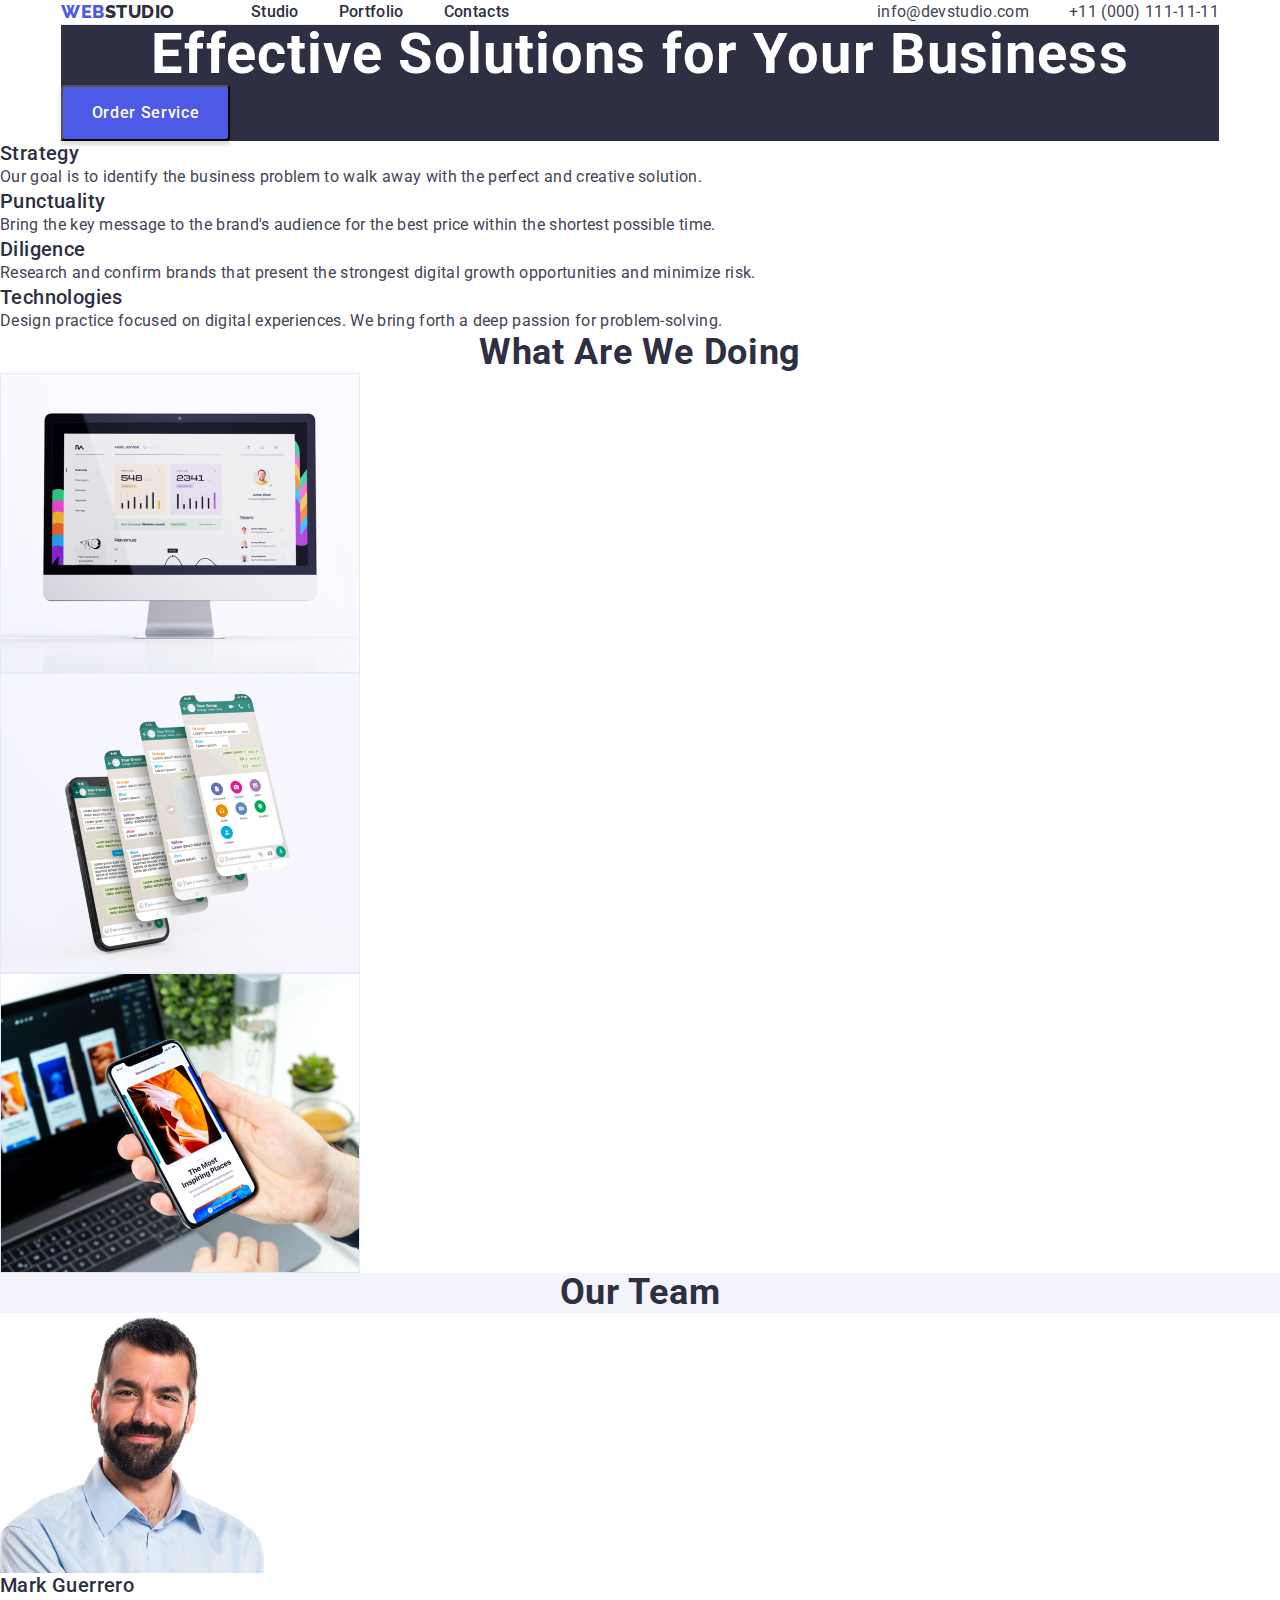
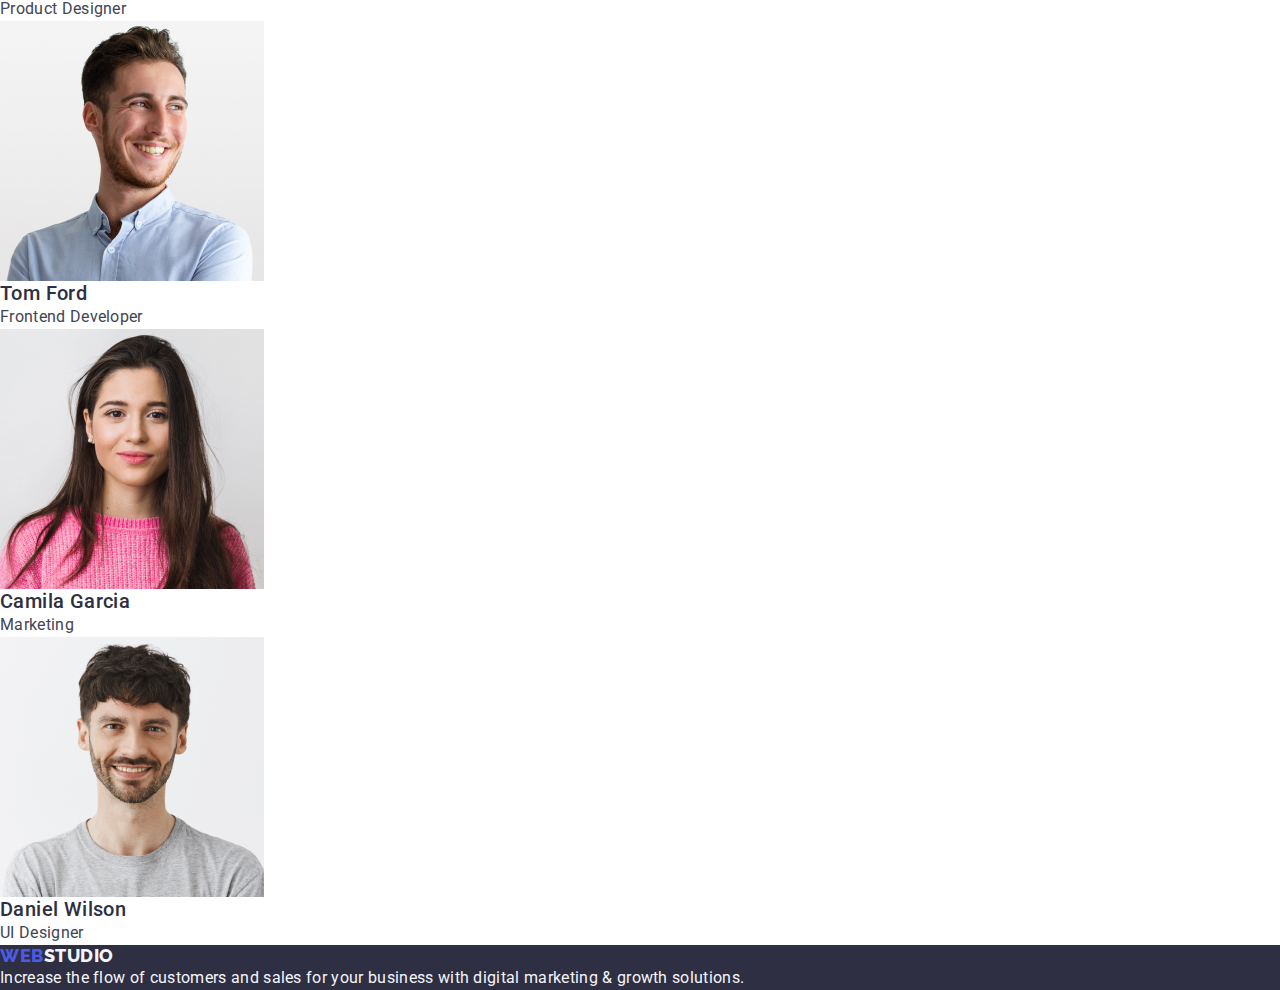
==== index.html @ 2ce1f4b0 "main" ====
<!DOCTYPE html>
<html lang="en">
  <head>
    <meta charset="UTF-8" />
    <meta http-equiv="X-UA-Compatible" content="IE=edge" />
    <meta name="viewport" content="width=device-width, initial-scale=1.0" />
    <link rel="stylesheet" href="https://cdnjs.cloudflare.com/ajax/libs/modern-normalize/1.1.0/modern-normalize.min.css">
    <link rel="stylesheet" href="./css/styles.css" />
    <link rel="preconnect" href="https://fonts.googleapis.com" />
    <link rel="preconnect" href="https://fonts.gstatic.com" crossorigin />
    <link
      href="https://fonts.googleapis.com/css2?family=Montserrat:wght@400;700&family=Raleway:wght@800&family=Roboto:wght@400;500;700&display=swap"
      rel="stylesheet"
    />
    <title>site</title>
  </head>
  <body>
    <!--Navigation-->
    <header class="main-header">
      <div class="header-container cointainer">
      <nav class="main-navigation">
        <a class="link-logo link" href="./index.html">Web<span class="logo-studio">Studio</span></a>
        <ul class="list-navigation list">
          <li class="list-nav"><a href="./index.html" class="list-link link">Studio</a></li>
          <li class="list-nav"><a href="./portfolio.html" class="list-link link">Portfolio</a></li>
          <li class="list-nav"><a href="" class="list-link link">Contacts</a></li>
        </ul>
      </nav>
      <address class="adress-nav">
        <ul class="adress-list list">
          <li>
            <a href="mailto:info@devstudio.com" class="adress-link list-mobile link">info@devstudio.com</a>
          </li>
          <li>
            <a href="tel:+110001111111" class="adress-link list-mail link">+11 (000) 111-11-11</a>
          </li>
        </ul>
      </address>
    </div>
    </header>
    <main>
      <!--hero images-1-->
      <section class="main-section cointainer">
        <h1 class="main-text-head">Effective Solutions for Your Business</h1>
        <button type="button" class="button-order">Order Service</button>
      </section>
      <!--strategy-2-->
      <section class="strategy">
        <h2 hidden class="text-hidden">hidden text</h2>
        <ul class="strategy-list list">
          <li>
            <h3 class="strategy-head">Strategy</h3>
            <p class="strategy-head-p">
              Our goal is to identify the business problem to walk away with the
              perfect and creative solution.
            </p>
          </li>
          <li>
            <h3 class="strategy-head">Punctuality</h3>
            <p class="strategy-head-p">
              Bring the key message to the brand's audience for the best price
              within the shortest possible time.
            </p>
          </li>
          <li>
            <h3 class="strategy-head">Diligence</h3>
            <p class="strategy-head-p">
              Research and confirm brands that present the strongest digital
              growth opportunities and minimize risk.
            </p>
          </li>
          <li>
            <h3 class="strategy-head">Technologies</h3>
            <p class="strategy-head-p">
              Design practice focused on digital experiences. We bring forth a
              deep passion for problem-solving.
            </p>
          </li>
        </ul>
      </section>
      <!--whatareyou-3-->
      <section class="what-are">
        <h2 class="what-are-head">What are we doing</h2>
        <ul class="what-are-list list">
          <li>
            <img src="./images/mainpage/img1.jpg" alt="statistic" width="360" />
          </li>
          <li>
            <img src="./images/mainpage/img2.jpg" alt="apps" width="360" />
          </li>
          <li>
            <img src="./images/mainpage/img3.jpg" alt="mobile" width="360" />
          </li>
        </ul>
      </section>
      <!--team-4-->
      <section class="team">
        <h2 class="team-head">Our Team</h2>
        <ul class="team-list list">
          <li class="team-list-img">
            <img src="./images/mainpage/mark.jpg" alt="mark" width="264" />
            <h3 class="team-list-name">Mark Guerrero</h3>
            <p class="team-list-prof">Product Designer</p>
          </li>
          <li class="team-list-img">
            <img src="./images/mainpage/tom.jpg" alt="tom" width="264" />
            <h3 class="team-list-name">Tom Ford</h3>
            <p class="team-list-prof">Frontend Developer</p>
          </li>
          <li class="team-list-img">
            <img
              src="./images/mainpage/camilia.jpg"
              alt="camilia"
              width="264"
            />
            <h3 class="team-list-name">Camila Garcia</h3>
            <p class="team-list-prof">Marketing</p>
          </li>
          <li class="team-list-img">
            <img src="./images/mainpage/daniel.jpg" alt="daniel" width="264" />
            <h3 class="team-list-name">Daniel Wilson</h3>
            <p class="team-list-prof">UI Designer</p>
          </li>
        </ul>
      </section>
    </main>
    <!--footer-->
    <footer class="footer">
      <a class="link-logo link" href="./index.html"
        >Web <span class="logo-footer">Studio</span></a
      >
      <p class="footer-text">
        Increase the flow of customers and sales for your business with digital
        marketing & growth solutions.
      </p>
    </footer>
    <!-- test -->
  </body>
</html>
---- css/styles.css ----
:root {
  --maint-font: "Roboto", sans-serif;
  --secondary-font: "Raleway", sans-serif;
  --back-color: #FFFFFF;
  --color-sec: #434455;
  --color-main:#2e2f42;
  --color-button:#4d5ae5;
}
body {
  font-family: var(--maint-font);
  background-color:var(--back-color);
  color: var(--color-sec);
}
/* delete margin  */
h1,h2,h3,h4,p {
margin-top: 0;
margin-bottom: 0;}
ol,ul {
margin-top: 0;
margin-bottom: 0;
padding-left: 0;}
img {display: block;}
/* navigation link */
.link-logo {
  font-family: var(--secondary-font);
  font-weight: 800;
  font-size: 18px;
  line-height: 1.17;
  display: flex;
  align-items: center;
  letter-spacing: 0.03em;
  text-transform: uppercase;
  color: #4d5ae5;
}
.logo-studio {
  font-family: var(--secondary-font);
  font-weight: 800;
  font-size: 18px;
  line-height: 1.17;
  display: flex;
  align-items: center;
  letter-spacing: 0.03em;
  text-transform: uppercase;
  color: var(--color-main);
}
/* delete point */
.list {
  list-style: none;
}
/* delete down line */
.link {
  text-decoration: none;
}
/* style button */
button {
  cursor: pointer;
}
.cointainer {
  width: 1158px;
  margin-left: auto;
margin-right: auto;}

/* header */

.main-navigation {display: flex;
align-items: center;
column-gap: 76px;}
.list-navigation {display: flex;
column-gap: 40px;}

.header-container {display: flex;
  align-items: center;
border-bottom: 1px solid #E7E9FC;}

/* list navigation */
  .list-link { 
    font-weight: 500;
    font-size: 16px;
    line-height: 24px;
    letter-spacing: 0.02em;
    color: var(--color-main);}
    .list-link:hover,
    .list-link:focus {color: #404BBF;}
    .list-link:visited {color:#2E2F42;}
/* mobile and mail */
.adress-nav {
  font-style:normal;
  font-weight: 400;
  font-size: 16px;
  line-height: 1.5;
  letter-spacing: 0.02em;
  color: var(--color-sec);
  margin-left: auto;
}
.adress-list {display: flex;}

.list-mobile {margin-right: 40px;}

.adress-link {
font-weight: 400;
font-size: 16px;
line-height: 24px;
letter-spacing: 0.02em;
color: var(--color-sec);
}

.adress-link:focus,
.adress-link:hover {
  color: #404bbf;
}
/* hero page  and button*/
.main-section {
  
  background-color: #2e2f42;
}
.main-text-head {
  font-weight: 700;
  font-size: 56px;
  line-height: 1.07;
  
  text-align: center;
  align-items: center;
  letter-spacing: 0.02em;
  color: #ffffff;
  

}
.button-order {
  font-family: var(--maint-font);
  width: 169px;
  height: 56px;
  left: 636px;
  top: 428px;
  background: #4d5ae5;
  box-shadow: 0px 4px 4px rgba(0, 0, 0, 0.15);
  border-radius: 4px;
  /* text in  button */
  font-weight: 500;
  font-size: 16px;
  line-height: 24px;
  align-items: center;
  letter-spacing: 0.04em;
  color: #ffffff;
}
  
/* background button */
.button-order:hover,
.button-order:focus {
  background-color: #404BBF;
}



/* strategy 2 */
.strategy-head {
  font-style: normal;
  font-weight: 500;
  font-size: 20px;
  line-height: 24px;
  letter-spacing: 0.02em;
  color: #2e2f42;
}
.strategy-head-p {
  font-weight: 400;
  font-size: 16px;
  line-height: 24px;
  letter-spacing: 0.02em;
  color: #434455;
}
/* what are you */
.what-are-head {
  font-weight: 700;
  font-size: 36px;
  line-height: 1.11;
  text-align: center;
  letter-spacing: 0.02em;
  text-transform: capitalize;
  color: #2e2f42;
}
/* team section */
.team {
  background-color: #f4f4fd;
}
.team-head {
  font-weight: 700;
  font-size: 36px;
  line-height: 1.11;
  text-align: center;
  letter-spacing: 0.02em;
  text-transform: capitalize;
  color: #2e2f42;
}
/* team list */
.team-list-name {
  font-weight: 500;
  font-size: 20px;
  line-height: 24px;
  letter-spacing: 0.02em;
  color: #2e2f42;
}
.team-list-img {
  background-color: #FFFFFF;
}

/* team list profession (p) */
.team-list-prof {
  font-weight: 400;
  font-size: 16px;
  line-height: 24px;
  letter-spacing: 0.02em;
  color: #434455;
}
/* footer logo and text */
.footer {
  background-color: #2e2f42;
}
.logo-footer {
  font-weight: 800;
  font-size: 18px;
  line-height: 21px;
  display: flex;
  align-items: center;
  letter-spacing: 0.03em;
  text-transform: uppercase;
  color: #f4f4fd;
}
.footer-text {
  font-weight: 400;
  font-size: 16px;
  line-height: 24px;
  letter-spacing: 0.02em;
  color: #f4f4fd;
}

/* PORTFOLIO CSS */
/* PORTFOLIO CSS */
/* PORTFOLIO CSS */

/* Filter buttons */
.portfolio-btn{
  font-family: var(--maint-font);
  font-style: normal;
  font-weight: 500;
  font-size: 16px;
  line-height: 24px;
  display: flex;
  align-items: center;
  text-align: center;
  letter-spacing: 0.04em;
  color: var(--color-button);
  background: #f4f4fd;
  box-shadow: 0px 3px 1px rgba(0, 0, 0, 0.1), 0px 2px 1px rgba(0, 0, 0, 0.08),
    0px 2px 2px rgba(0, 0, 0, 0.12);
  border-radius: 4px;
  cursor: pointer;
}
.portfolio-btn:focus,
.portfolio-btn:hover
{ background-color: #404BBF;
color: #FFFFFF;}
/* photo list */
.photo-name {
  font-weight: 500;
  font-size: 20px;
  line-height: 24px;
  letter-spacing: 0.02em;
  color: #2e2f42;
}
.photo-tag {
  font-weight: 400;
  font-size: 16px;
  line-height: 24px;
  letter-spacing: 0.02em;
  color: #434455;
}
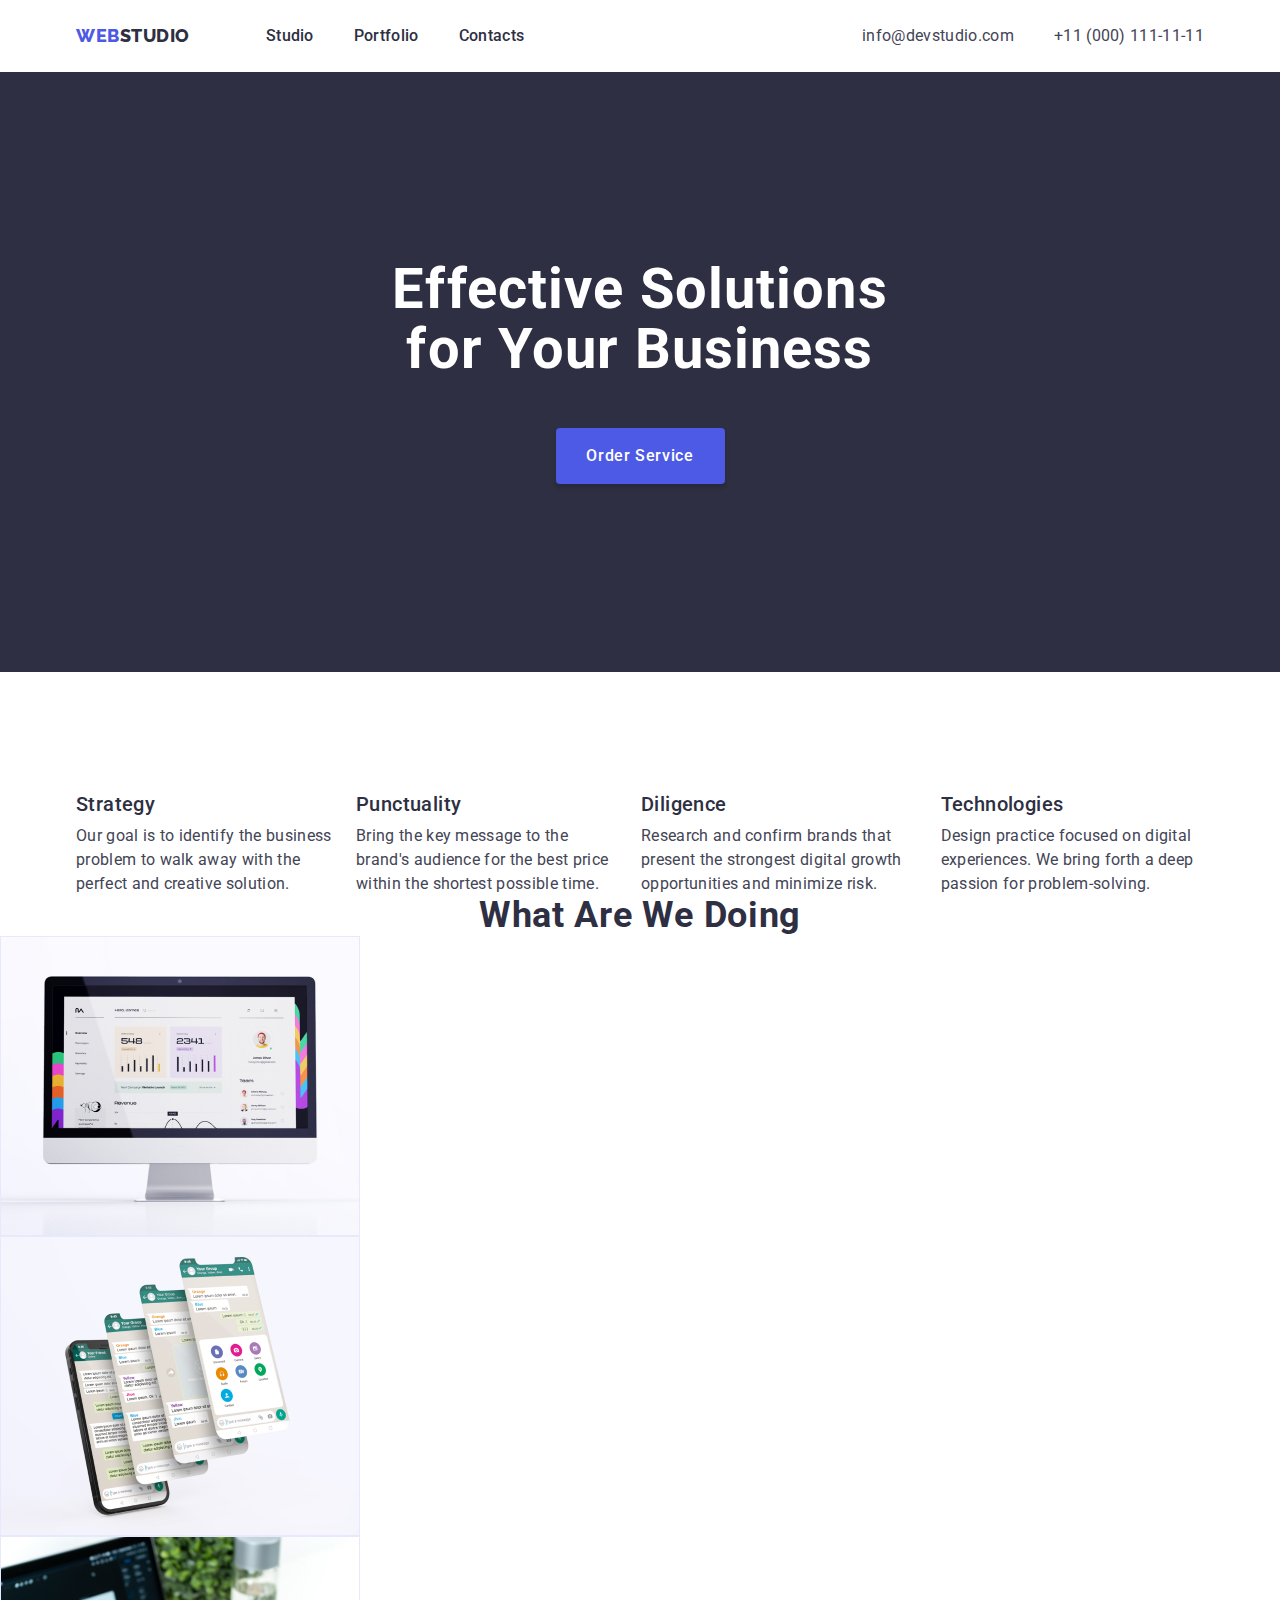
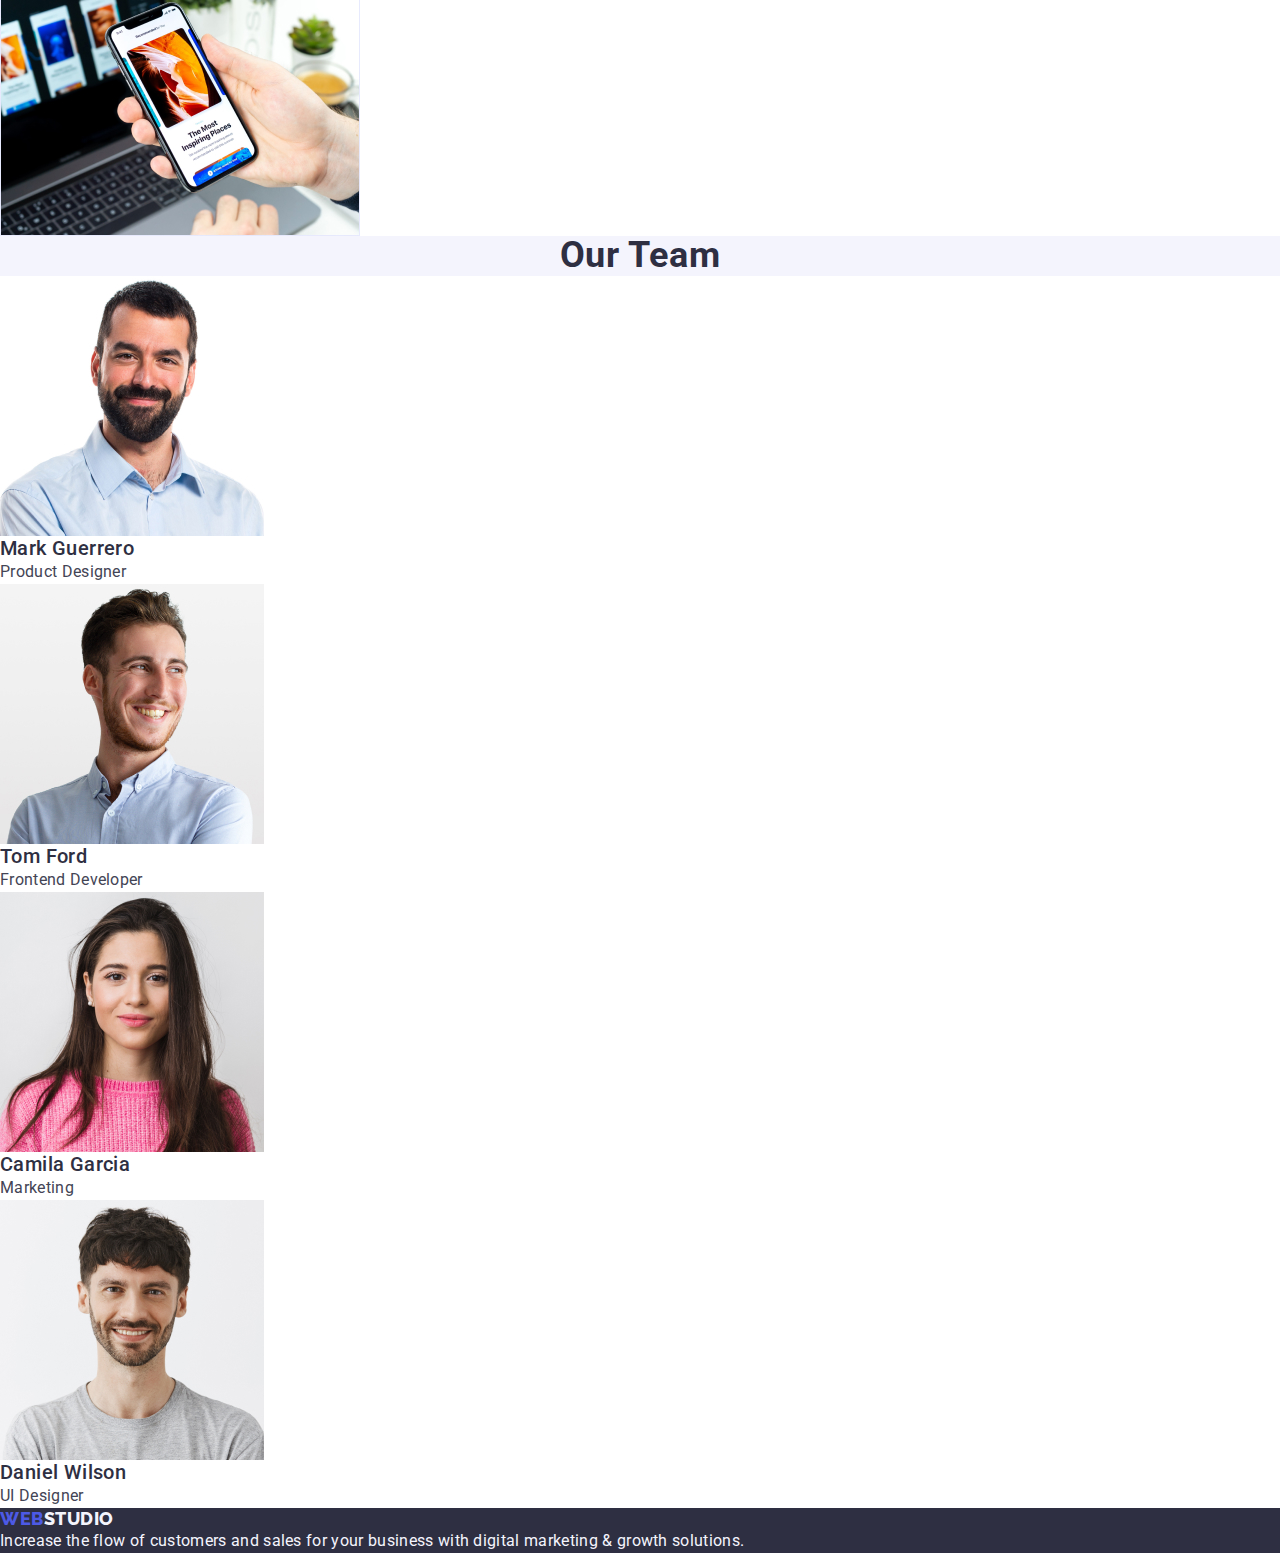
==== commit 9ac34e84: "osnova" ====
--- a/index.html
+++ b/index.html
@@ -40,43 +40,40 @@
     </header>
     <main>
       <!--hero images-1-->
-      <section class="main-section cointainer">
-        <h1 class="main-text-head">Effective Solutions for Your Business</h1>
+      <section class="main-section">
+        <div class="main-section-div cointainer">
+          <h1 class="main-text-head">Effective Solutions for Your Business</h1>
         <button type="button" class="button-order">Order Service</button>
+        </div>
       </section>
       <!--strategy-2-->
       <section class="strategy">
+        <div class="strategy-block cointainer">
         <h2 hidden class="text-hidden">hidden text</h2>
         <ul class="strategy-list list">
           <li>
             <h3 class="strategy-head">Strategy</h3>
             <p class="strategy-head-p">
               Our goal is to identify the business problem to walk away with the
-              perfect and creative solution.
-            </p>
-          </li>
-          <li>
-            <h3 class="strategy-head">Punctuality</h3>
-            <p class="strategy-head-p">
+              perfect and creative solution.</p></li>
+            <li>
+              <h3 class="strategy-head">Punctuality</h3>
+              <p class="strategy-head-p">
               Bring the key message to the brand's audience for the best price
-              within the shortest possible time.
-            </p>
-          </li>
+              within the shortest possible time.</p></li>
           <li>
             <h3 class="strategy-head">Diligence</h3>
             <p class="strategy-head-p">
               Research and confirm brands that present the strongest digital
-              growth opportunities and minimize risk.
-            </p>
+              growth opportunities and minimize risk.</p>
           </li>
           <li>
             <h3 class="strategy-head">Technologies</h3>
             <p class="strategy-head-p">
               Design practice focused on digital experiences. We bring forth a
-              deep passion for problem-solving.
-            </p>
-          </li>
+              deep passion for problem-solving.</p></li>
         </ul>
+      </div>
       </section>
       <!--whatareyou-3-->
       <section class="what-are">
--- a/css/styles.css
+++ b/css/styles.css
@@ -58,20 +58,24 @@
 .cointainer {
   width: 1158px;
   margin-left: auto;
-margin-right: auto;}
+  margin-right: auto;
+  padding-left: 15px;
+  padding-right: 15px}
 
 /* header */
 
 .main-navigation {display: flex;
-align-items: center;
-column-gap: 76px;}
-.list-navigation {display: flex;
-column-gap: 40px;}
+align-items: center;}
+.list-navigation {
+display: flex;
+gap: 40px;
+padding-top: 24px;
+padding-bottom: 24px;}
 
 .header-container {display: flex;
   align-items: center;
-border-bottom: 1px solid #E7E9FC;}
-
+}
+.link-logo {margin-right: 76px;}
 /* list navigation */
   .list-link { 
     font-weight: 500;
@@ -83,6 +87,10 @@
     .list-link:focus {color: #404BBF;}
     .list-link:visited {color:#2E2F42;}
 /* mobile and mail */
+.adress-list {display: flex;
+gap: 40px;}
+
+
 .adress-nav {
   font-style:normal;
   font-weight: 400;
@@ -92,9 +100,6 @@
   color: var(--color-sec);
   margin-left: auto;
 }
-.adress-list {display: flex;}
-
-.list-mobile {margin-right: 40px;}
 
 .adress-link {
 font-weight: 400;
@@ -110,29 +115,31 @@
 }
 /* hero page  and button*/
 .main-section {
-  
+  padding: 188px 0;
   background-color: #2e2f42;
 }
 .main-text-head {
   font-weight: 700;
   font-size: 56px;
   line-height: 1.07;
-  
-  text-align: center;
-  align-items: center;
+  max-width: 496px;
+  text-align: center;
   letter-spacing: 0.02em;
   color: #ffffff;
-  
-
+  margin-left: auto;
+  margin-right: auto;
+  margin-bottom: 48px;
 }
 .button-order {
+  display: block;
   font-family: var(--maint-font);
-  width: 169px;
-  height: 56px;
+  min-width: 169px;
+  min-height: 56px;
   left: 636px;
   top: 428px;
   background: #4d5ae5;
   box-shadow: 0px 4px 4px rgba(0, 0, 0, 0.15);
+  border: none;
   border-radius: 4px;
   /* text in  button */
   font-weight: 500;
@@ -141,6 +148,8 @@
   align-items: center;
   letter-spacing: 0.04em;
   color: #ffffff;
+  margin-left: auto;
+  margin-right: auto;
 }
   
 /* background button */
@@ -149,8 +158,6 @@
   background-color: #404BBF;
 }
 
-
-
 /* strategy 2 */
 .strategy-head {
   font-style: normal;
@@ -159,6 +166,9 @@
   line-height: 24px;
   letter-spacing: 0.02em;
   color: #2e2f42;
+  padding-top: 120px;
+  margin-bottom: 8px;
+  width: calc((100% - 72px) / 4);
 }
 .strategy-head-p {
   font-weight: 400;
@@ -167,6 +177,11 @@
   letter-spacing: 0.02em;
   color: #434455;
 }
+.strategy-list {
+  display: flex;
+  gap: 24px;}
+
+
 /* what are you */
 .what-are-head {
   font-weight: 700;
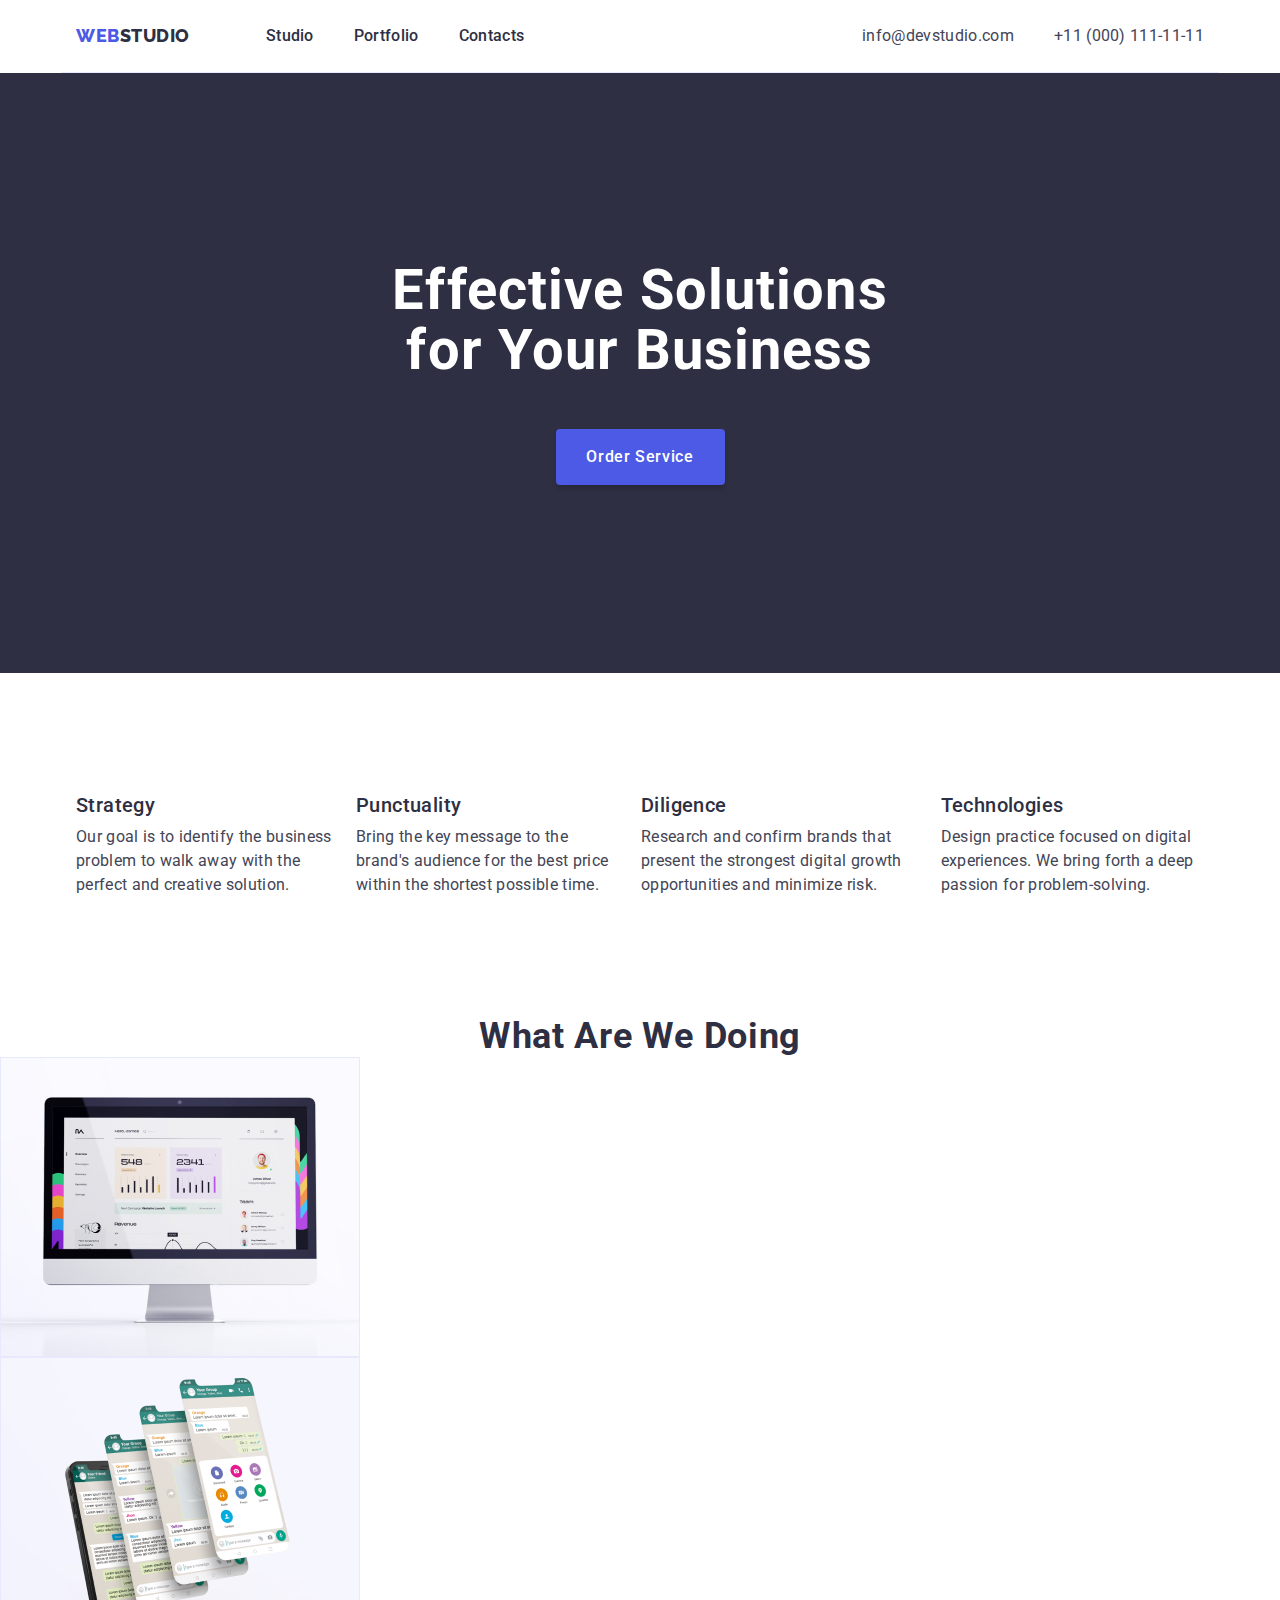
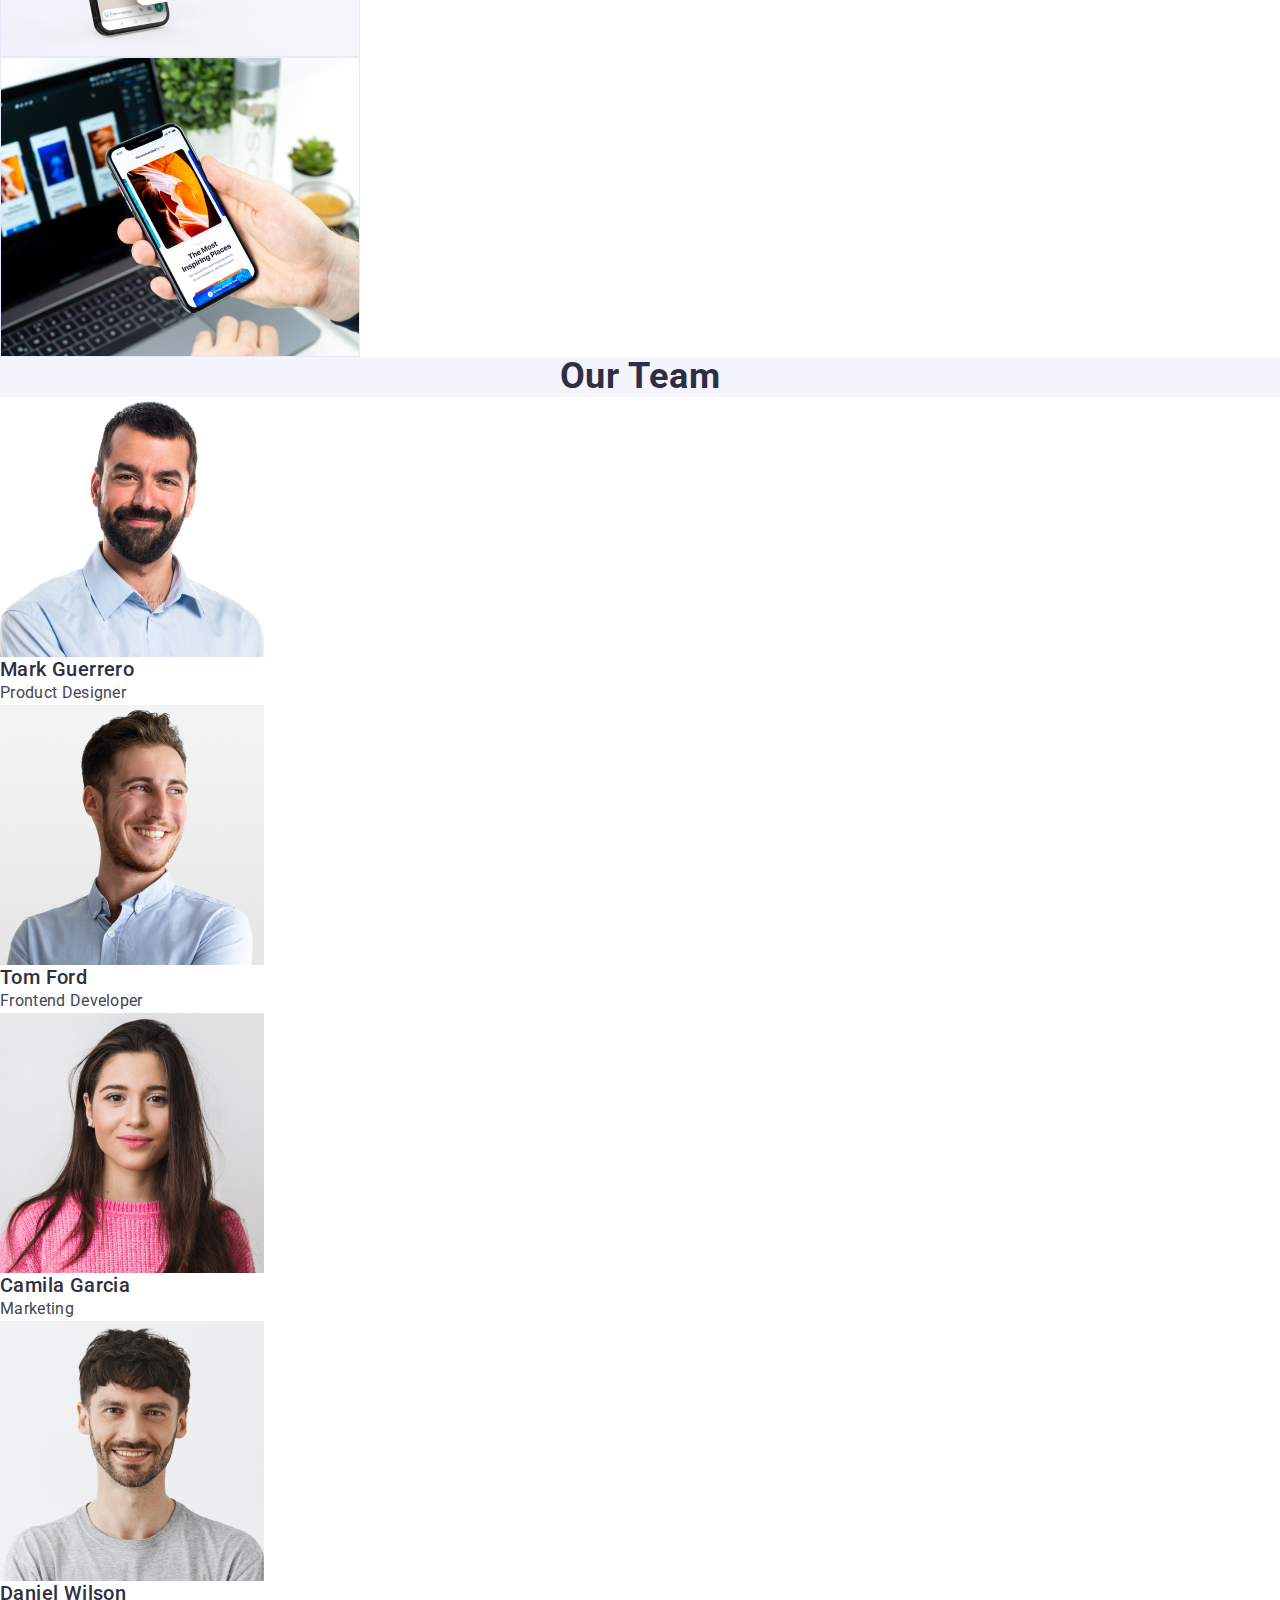
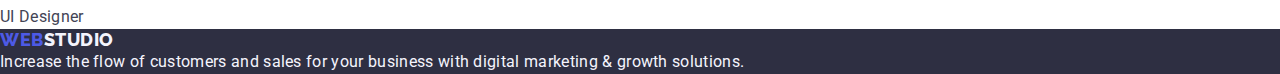
==== commit e826e7c3: "fix bugs1" ====
--- a/index.html
+++ b/index.html
@@ -17,7 +17,7 @@
   <body>
     <!--Navigation-->
     <header class="main-header">
-      <div class="header-container cointainer">
+      <div class="header-container container">
       <nav class="main-navigation">
         <a class="link-logo link" href="./index.html">Web<span class="logo-studio">Studio</span></a>
         <ul class="list-navigation list">
@@ -41,14 +41,14 @@
     <main>
       <!--hero images-1-->
       <section class="main-section">
-        <div class="main-section-div cointainer">
+        <div class="main-section-div container">
           <h1 class="main-text-head">Effective Solutions for Your Business</h1>
         <button type="button" class="button-order">Order Service</button>
         </div>
       </section>
       <!--strategy-2-->
       <section class="strategy">
-        <div class="strategy-block cointainer">
+        <div class="strategy-block container">
         <h2 hidden class="text-hidden">hidden text</h2>
         <ul class="strategy-list list">
           <li>
--- a/css/styles.css
+++ b/css/styles.css
@@ -55,7 +55,7 @@
 button {
   cursor: pointer;
 }
-.cointainer {
+.container {
   width: 1158px;
   margin-left: auto;
   margin-right: auto;
@@ -74,6 +74,7 @@
 
 .header-container {display: flex;
   align-items: center;
+  border-bottom: 1px solid #e7e9fc
 }
 .link-logo {margin-right: 76px;}
 /* list navigation */
@@ -159,6 +160,9 @@
 }
 
 /* strategy 2 */
+.strategy-block {
+  padding-top: 120px;
+  padding-bottom: 120px;}
 .strategy-head {
   font-style: normal;
   font-weight: 500;
@@ -166,7 +170,6 @@
   line-height: 24px;
   letter-spacing: 0.02em;
   color: #2e2f42;
-  padding-top: 120px;
   margin-bottom: 8px;
   width: calc((100% - 72px) / 4);
 }
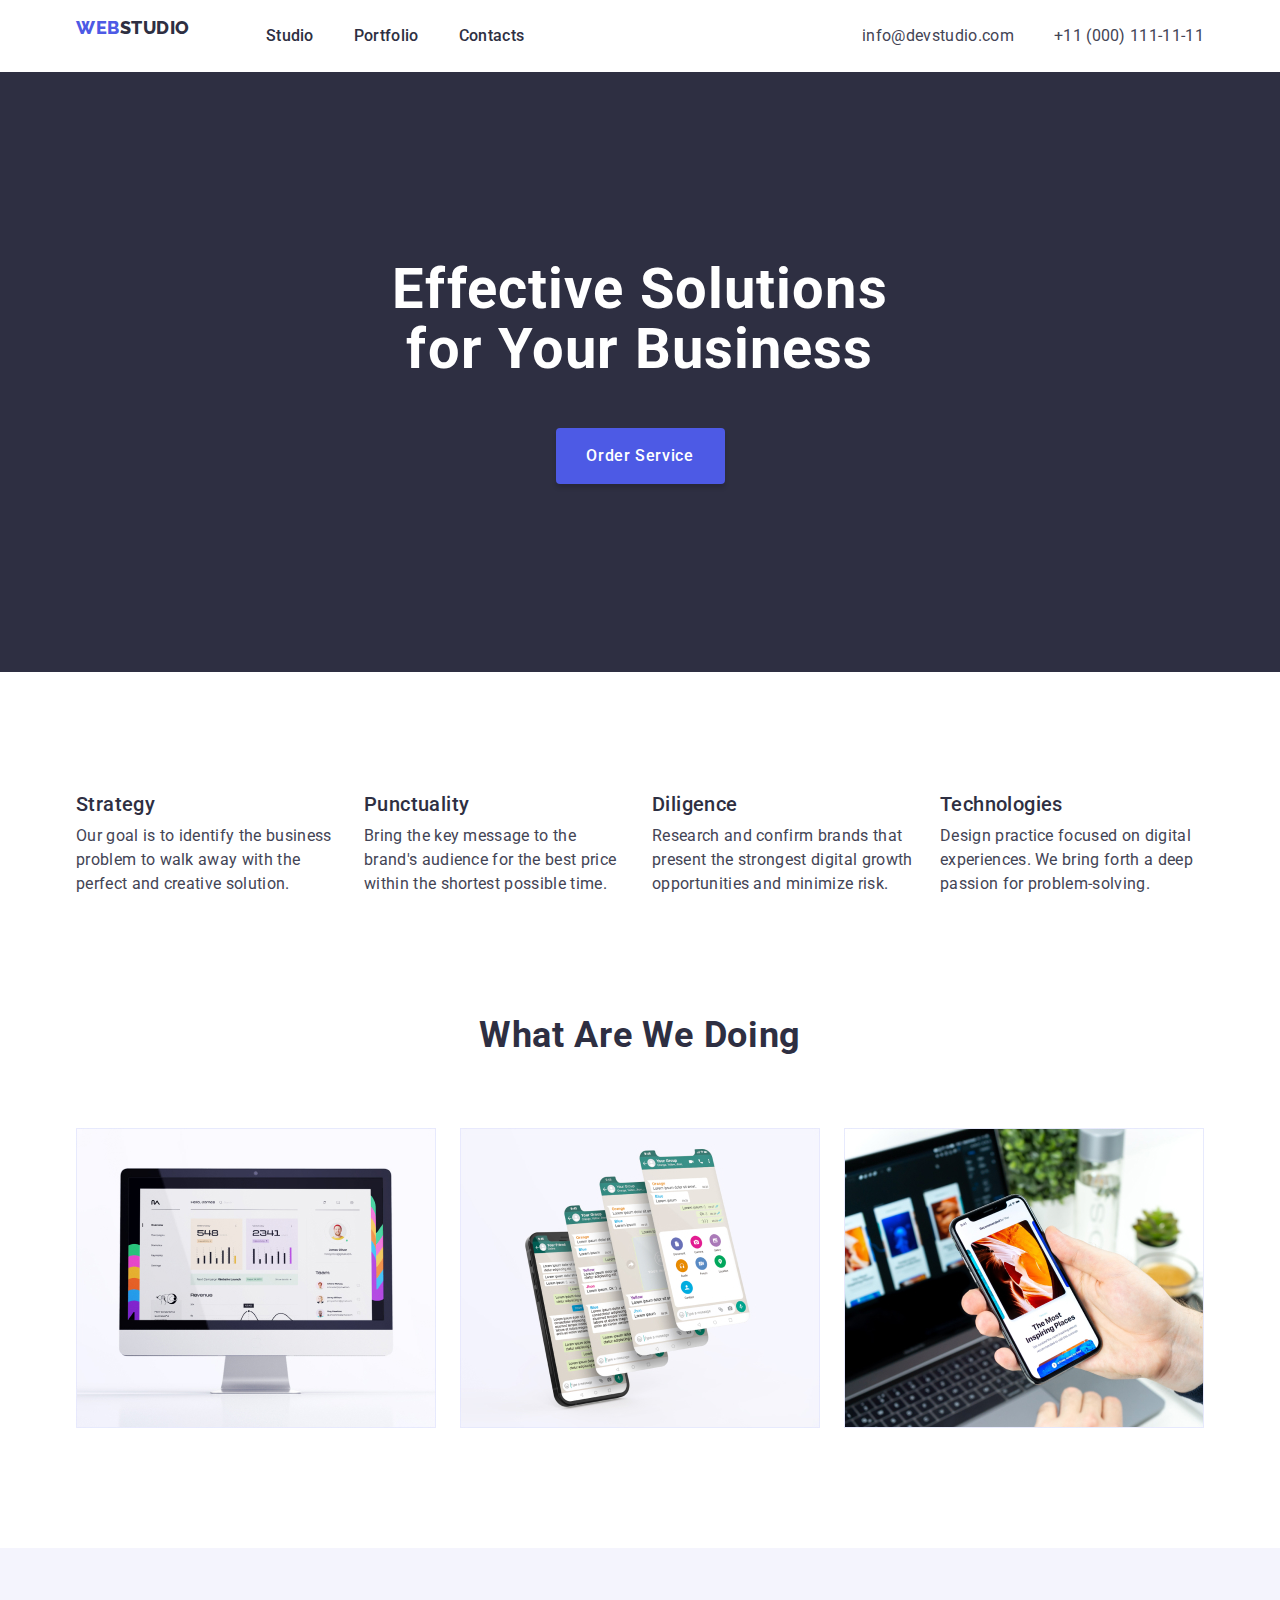
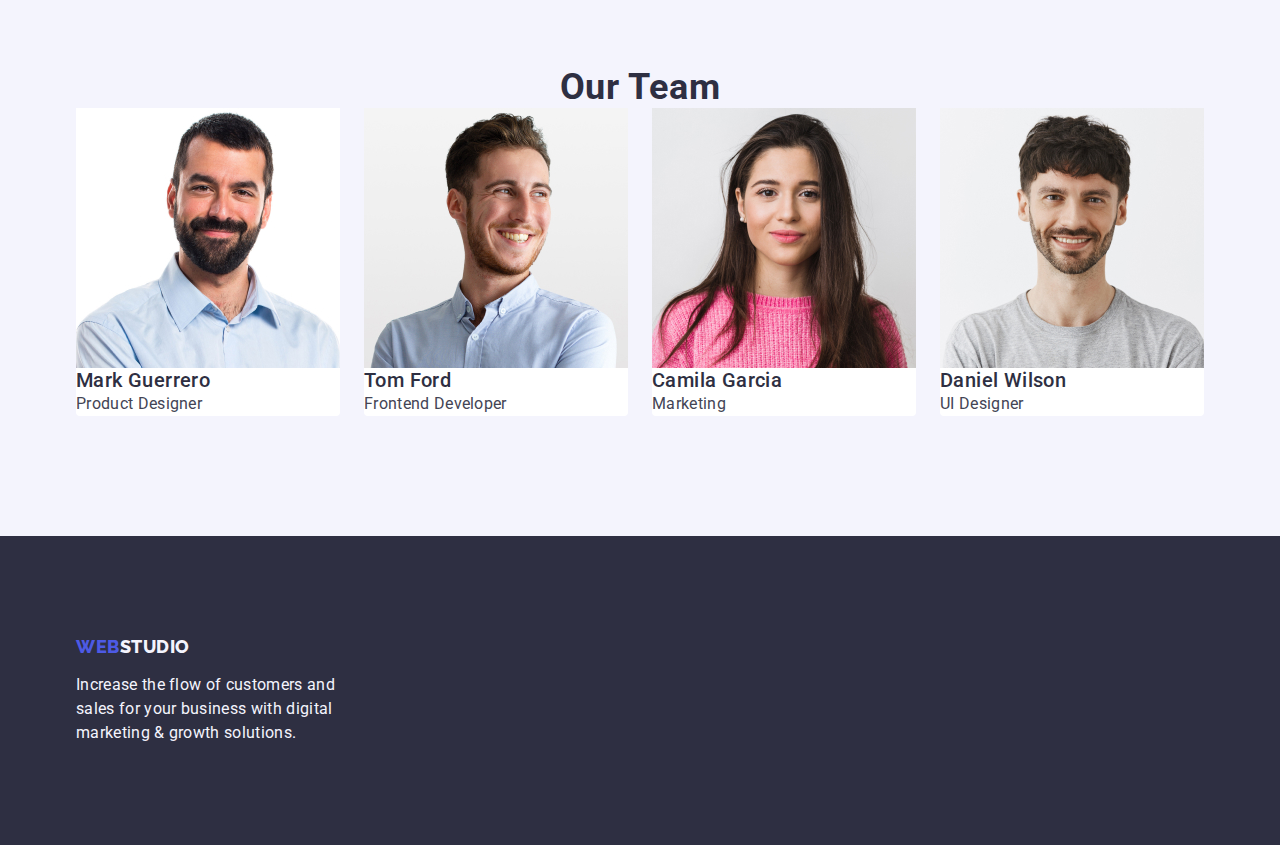
==== commit 45a00bf7: "fix bugs 2" ====
--- a/index.html
+++ b/index.html
@@ -47,27 +47,27 @@
         </div>
       </section>
       <!--strategy-2-->
-      <section class="strategy">
+      <section class="strategy-sec">
         <div class="strategy-block container">
         <h2 hidden class="text-hidden">hidden text</h2>
         <ul class="strategy-list list">
-          <li>
+          <li class="strategy-list-second">
             <h3 class="strategy-head">Strategy</h3>
             <p class="strategy-head-p">
               Our goal is to identify the business problem to walk away with the
               perfect and creative solution.</p></li>
-            <li>
+            <li class="strategy-list-second">
               <h3 class="strategy-head">Punctuality</h3>
               <p class="strategy-head-p">
               Bring the key message to the brand's audience for the best price
               within the shortest possible time.</p></li>
-          <li>
+          <li class="strategy-list-second">
             <h3 class="strategy-head">Diligence</h3>
             <p class="strategy-head-p">
               Research and confirm brands that present the strongest digital
               growth opportunities and minimize risk.</p>
           </li>
-          <li>
+          <li class="strategy-list-second">
             <h3 class="strategy-head">Technologies</h3>
             <p class="strategy-head-p">
               Design practice focused on digital experiences. We bring forth a
@@ -77,21 +77,24 @@
       </section>
       <!--whatareyou-3-->
       <section class="what-are">
+        <div class="div-whatareyou container">
         <h2 class="what-are-head">What are we doing</h2>
         <ul class="what-are-list list">
-          <li>
+          <li class="what-are-list-sec">
             <img src="./images/mainpage/img1.jpg" alt="statistic" width="360" />
           </li>
-          <li>
+          <li class="what-are-list-sec">
             <img src="./images/mainpage/img2.jpg" alt="apps" width="360" />
           </li>
-          <li>
+          <li class="what-are-list-sec">
             <img src="./images/mainpage/img3.jpg" alt="mobile" width="360" />
           </li>
         </ul>
+      </div>
       </section>
       <!--team-4-->
       <section class="team">
+        <div class="team-div container">
         <h2 class="team-head">Our Team</h2>
         <ul class="team-list list">
           <li class="team-list-img">
@@ -119,10 +122,12 @@
             <p class="team-list-prof">UI Designer</p>
           </li>
         </ul>
+      </div>
       </section>
     </main>
     <!--footer-->
     <footer class="footer">
+      <div class="footer-main container">
       <a class="link-logo link" href="./index.html"
         >Web <span class="logo-footer">Studio</span></a
       >
@@ -130,6 +135,7 @@
         Increase the flow of customers and sales for your business with digital
         marketing & growth solutions.
       </p>
+    </div>
     </footer>
     <!-- test -->
   </body>
--- a/css/styles.css
+++ b/css/styles.css
@@ -63,18 +63,19 @@
   padding-right: 15px}
 
 /* header */
-
+main-header {  border-bottom: 1px solid #e7e9fc}
 .main-navigation {display: flex;
 align-items: center;}
 .list-navigation {
 display: flex;
 gap: 40px;
-padding-top: 24px;
-padding-bottom: 24px;}
+}
+.list-nav {padding-top: 24px;
+  padding-bottom: 24px;}
 
 .header-container {display: flex;
   align-items: center;
-  border-bottom: 1px solid #e7e9fc
+
 }
 .link-logo {margin-right: 76px;}
 /* list navigation */
@@ -171,7 +172,7 @@
   letter-spacing: 0.02em;
   color: #2e2f42;
   margin-bottom: 8px;
-  width: calc((100% - 72px) / 4);
+  
 }
 .strategy-head-p {
   font-weight: 400;
@@ -183,7 +184,8 @@
 .strategy-list {
   display: flex;
   gap: 24px;}
-
+  .strategy-list-second {
+    width: calc((100% - 72px) / 4);}
 
 /* what are you */
 .what-are-head {
@@ -194,11 +196,23 @@
   letter-spacing: 0.02em;
   text-transform: capitalize;
   color: #2e2f42;
-}
+  margin-bottom: 72px;}
+.what-are-list {display: flex;
+gap: 24px;}
+.what-are-list-sec {
+  width: calc((100%-48px)/3);
+}
+.div-whatareyou {padding-bottom: 120px;}
+
 /* team section */
+.team-div {padding-top: 120px;
+padding-bottom: 120px;}
 .team {
   background-color: #f4f4fd;
 }
+.team-list {display: flex;
+gap: 24px;}
+
 .team-head {
   font-weight: 700;
   font-size: 36px;
@@ -218,6 +232,8 @@
 }
 .team-list-img {
   background-color: #FFFFFF;
+  width: calc((100% - 72px) / 4);
+  border-radius: 0px 0px 4px 4px;
 }
 
 /* team list profession (p) */
@@ -229,6 +245,11 @@
   color: #434455;
 }
 /* footer logo and text */
+.footer-main {padding-bottom: 100px;
+padding-top: 100px;}
+
+.link-logo {margin-bottom: 16px;}
+
 .footer {
   background-color: #2e2f42;
 }
@@ -243,6 +264,7 @@
   color: #f4f4fd;
 }
 .footer-text {
+  max-width: 264px;
   font-weight: 400;
   font-size: 16px;
   line-height: 24px;
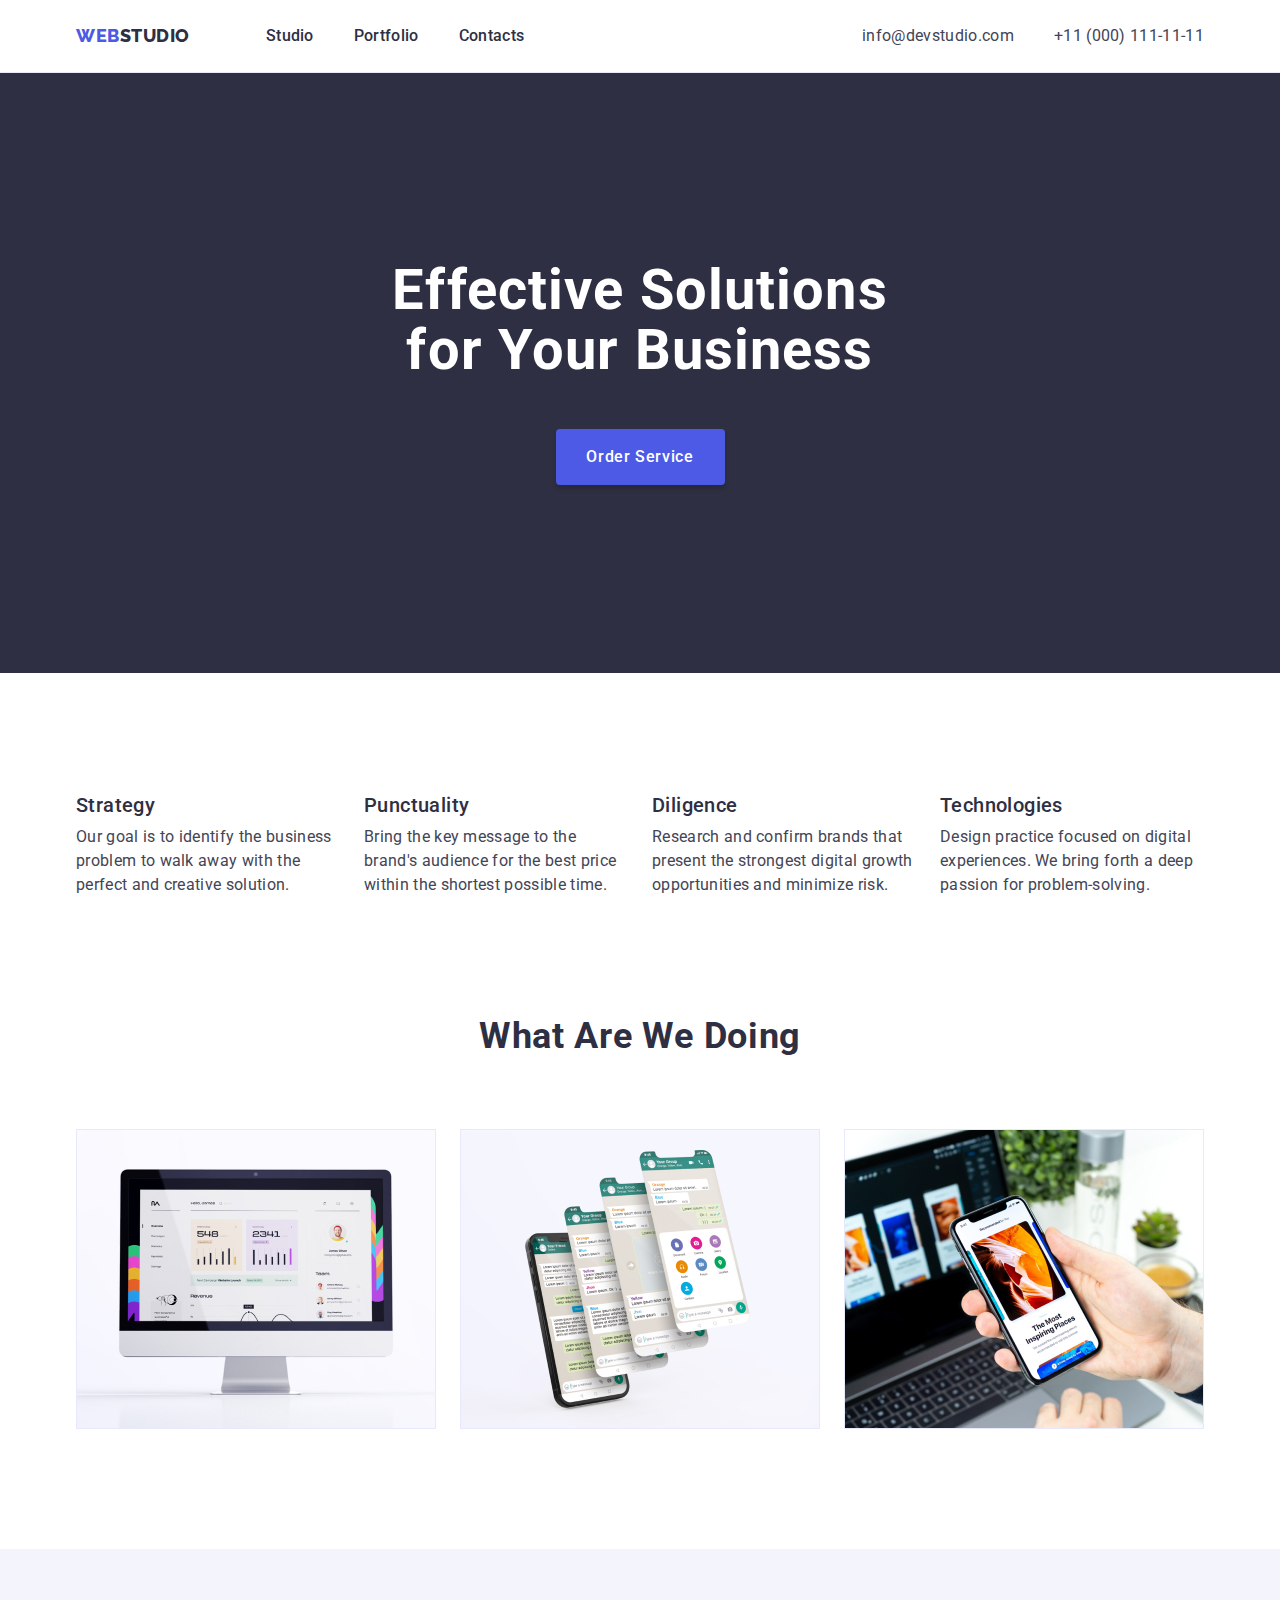
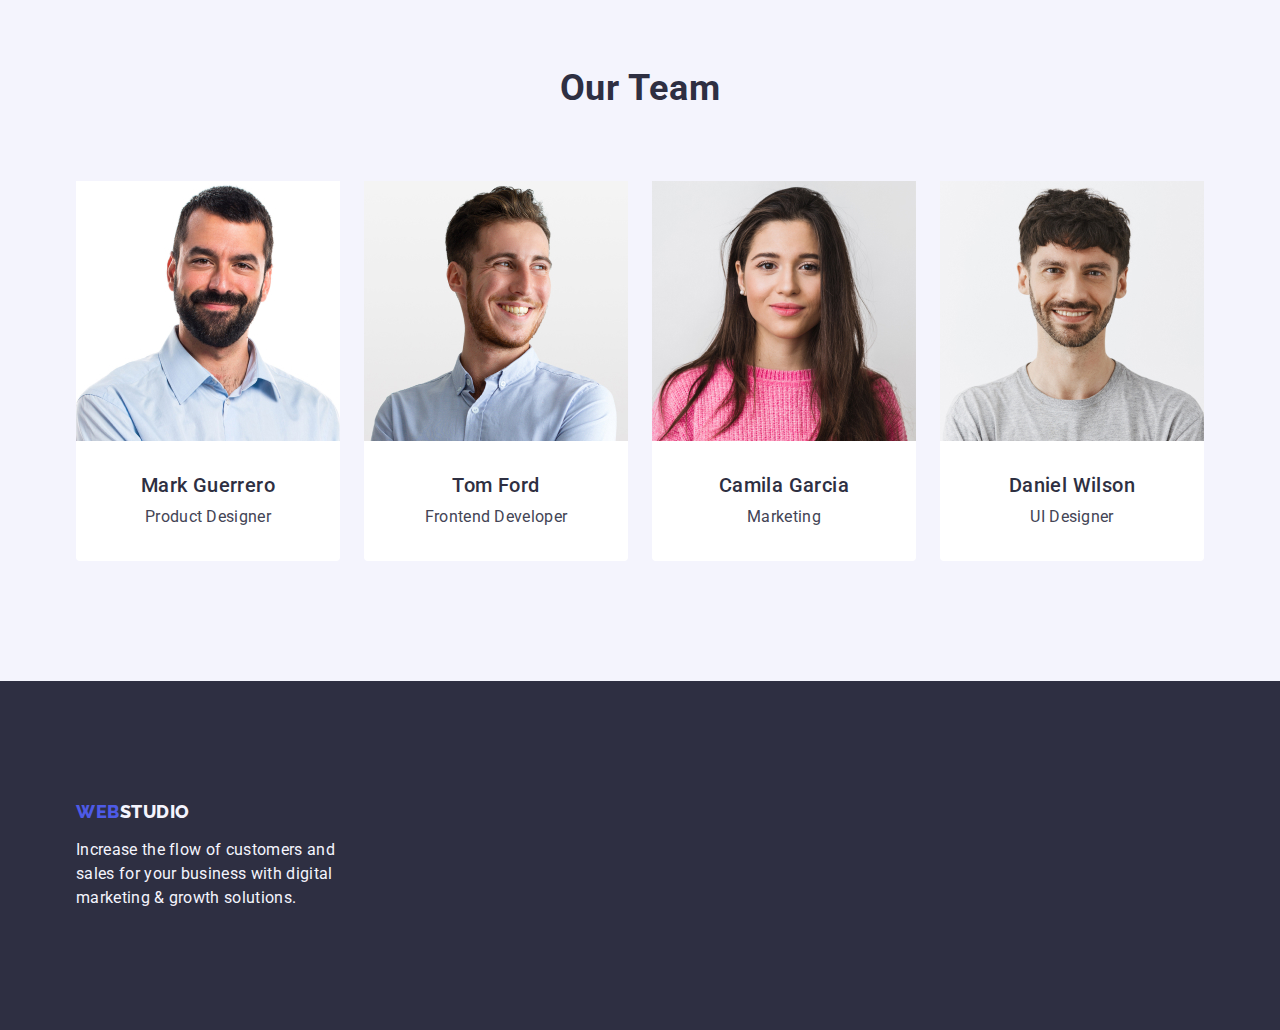
==== commit cdcb4b7c: "fix5" ====
--- a/index.html
+++ b/index.html
@@ -99,27 +99,28 @@
         <ul class="team-list list">
           <li class="team-list-img">
             <img src="./images/mainpage/mark.jpg" alt="mark" width="264" />
+            <div class="team-text">
             <h3 class="team-list-name">Mark Guerrero</h3>
-            <p class="team-list-prof">Product Designer</p>
+            <p class="team-list-prof">Product Designer</p></div>
           </li>
           <li class="team-list-img">
             <img src="./images/mainpage/tom.jpg" alt="tom" width="264" />
+            <div class="team-text">
             <h3 class="team-list-name">Tom Ford</h3>
-            <p class="team-list-prof">Frontend Developer</p>
+            <p class="team-list-prof">Frontend Developer</p></div>
           </li>
           <li class="team-list-img">
             <img
-              src="./images/mainpage/camilia.jpg"
-              alt="camilia"
-              width="264"
-            />
+              src="./images/mainpage/camilia.jpg"alt="camilia"width="264"/>
+              <div class="team-text">
             <h3 class="team-list-name">Camila Garcia</h3>
-            <p class="team-list-prof">Marketing</p>
+            <p class="team-list-prof">Marketing</p></div>
           </li>
           <li class="team-list-img">
-            <img src="./images/mainpage/daniel.jpg" alt="daniel" width="264" />
+            <img src="./images/mainpage/daniel.jpg" alt="daniel" width="264"/>
+            <div class="team-text">
             <h3 class="team-list-name">Daniel Wilson</h3>
-            <p class="team-list-prof">UI Designer</p>
+            <p class="team-list-prof">UI Designer</p></div>
           </li>
         </ul>
       </div>
@@ -128,7 +129,7 @@
     <!--footer-->
     <footer class="footer">
       <div class="footer-main container">
-      <a class="link-logo link" href="./index.html"
+      <a class="link-logo link link-logo-footer" href="./index.html"
         >Web <span class="logo-footer">Studio</span></a
       >
       <p class="footer-text">
--- a/css/styles.css
+++ b/css/styles.css
@@ -63,19 +63,22 @@
   padding-right: 15px}
 
 /* header */
-main-header {  border-bottom: 1px solid #e7e9fc}
+.main-header {  border-bottom: 1px solid #e7e9fc;}
 .main-navigation {display: flex;
-align-items: center;}
+align-items: center;
+}
+
+.list-nav {padding-top: 24px;
+  padding-bottom: 24px}
+
 .list-navigation {
 display: flex;
 gap: 40px;
 }
-.list-nav {padding-top: 24px;
-  padding-bottom: 24px;}
+
 
 .header-container {display: flex;
   align-items: center;
-
 }
 .link-logo {margin-right: 76px;}
 /* list navigation */
@@ -161,7 +164,7 @@
 }
 
 /* strategy 2 */
-.strategy-block {
+.strategy-sec {
   padding-top: 120px;
   padding-bottom: 120px;}
 .strategy-head {
@@ -197,21 +200,27 @@
   text-transform: capitalize;
   color: #2e2f42;
   margin-bottom: 72px;}
-.what-are-list {display: flex;
-gap: 24px;}
+.what-are-list {
+  display: flex;
+  gap: 24px;}
 .what-are-list-sec {
   width: calc((100%-48px)/3);
 }
-.div-whatareyou {padding-bottom: 120px;}
+.what-are {padding-bottom: 120px;}
+/* .div-whatareyou {padding-bottom: 120px;} */
 
 /* team section */
-.team-div {padding-top: 120px;
-padding-bottom: 120px;}
 .team {
   background-color: #f4f4fd;
+  padding-top: 120px;
+  padding-bottom: 120px;
 }
 .team-list {display: flex;
 gap: 24px;}
+
+.team-text {
+  padding: 32px 16px;
+}
 
 .team-head {
   font-weight: 700;
@@ -221,6 +230,7 @@
   letter-spacing: 0.02em;
   text-transform: capitalize;
   color: #2e2f42;
+  margin-bottom: 72px;
 }
 /* team list */
 .team-list-name {
@@ -229,6 +239,8 @@
   line-height: 24px;
   letter-spacing: 0.02em;
   color: #2e2f42;
+  text-align: center;
+  margin-bottom: 8px;
 }
 .team-list-img {
   background-color: #FFFFFF;
@@ -243,15 +255,13 @@
   line-height: 24px;
   letter-spacing: 0.02em;
   color: #434455;
+  text-align: center;
 }
 /* footer logo and text */
-.footer-main {padding-bottom: 100px;
-padding-top: 100px;}
-
-.link-logo {margin-bottom: 16px;}
-
 .footer {
   background-color: #2e2f42;
+  padding-top: 120px;
+  padding-bottom: 120px;
 }
 .logo-footer {
   font-weight: 800;
@@ -270,7 +280,11 @@
   line-height: 24px;
   letter-spacing: 0.02em;
   color: #f4f4fd;
-}
+  
+}
+
+.link-logo-footer {
+margin-bottom: 16px;}
 
 /* PORTFOLIO CSS */
 /* PORTFOLIO CSS */
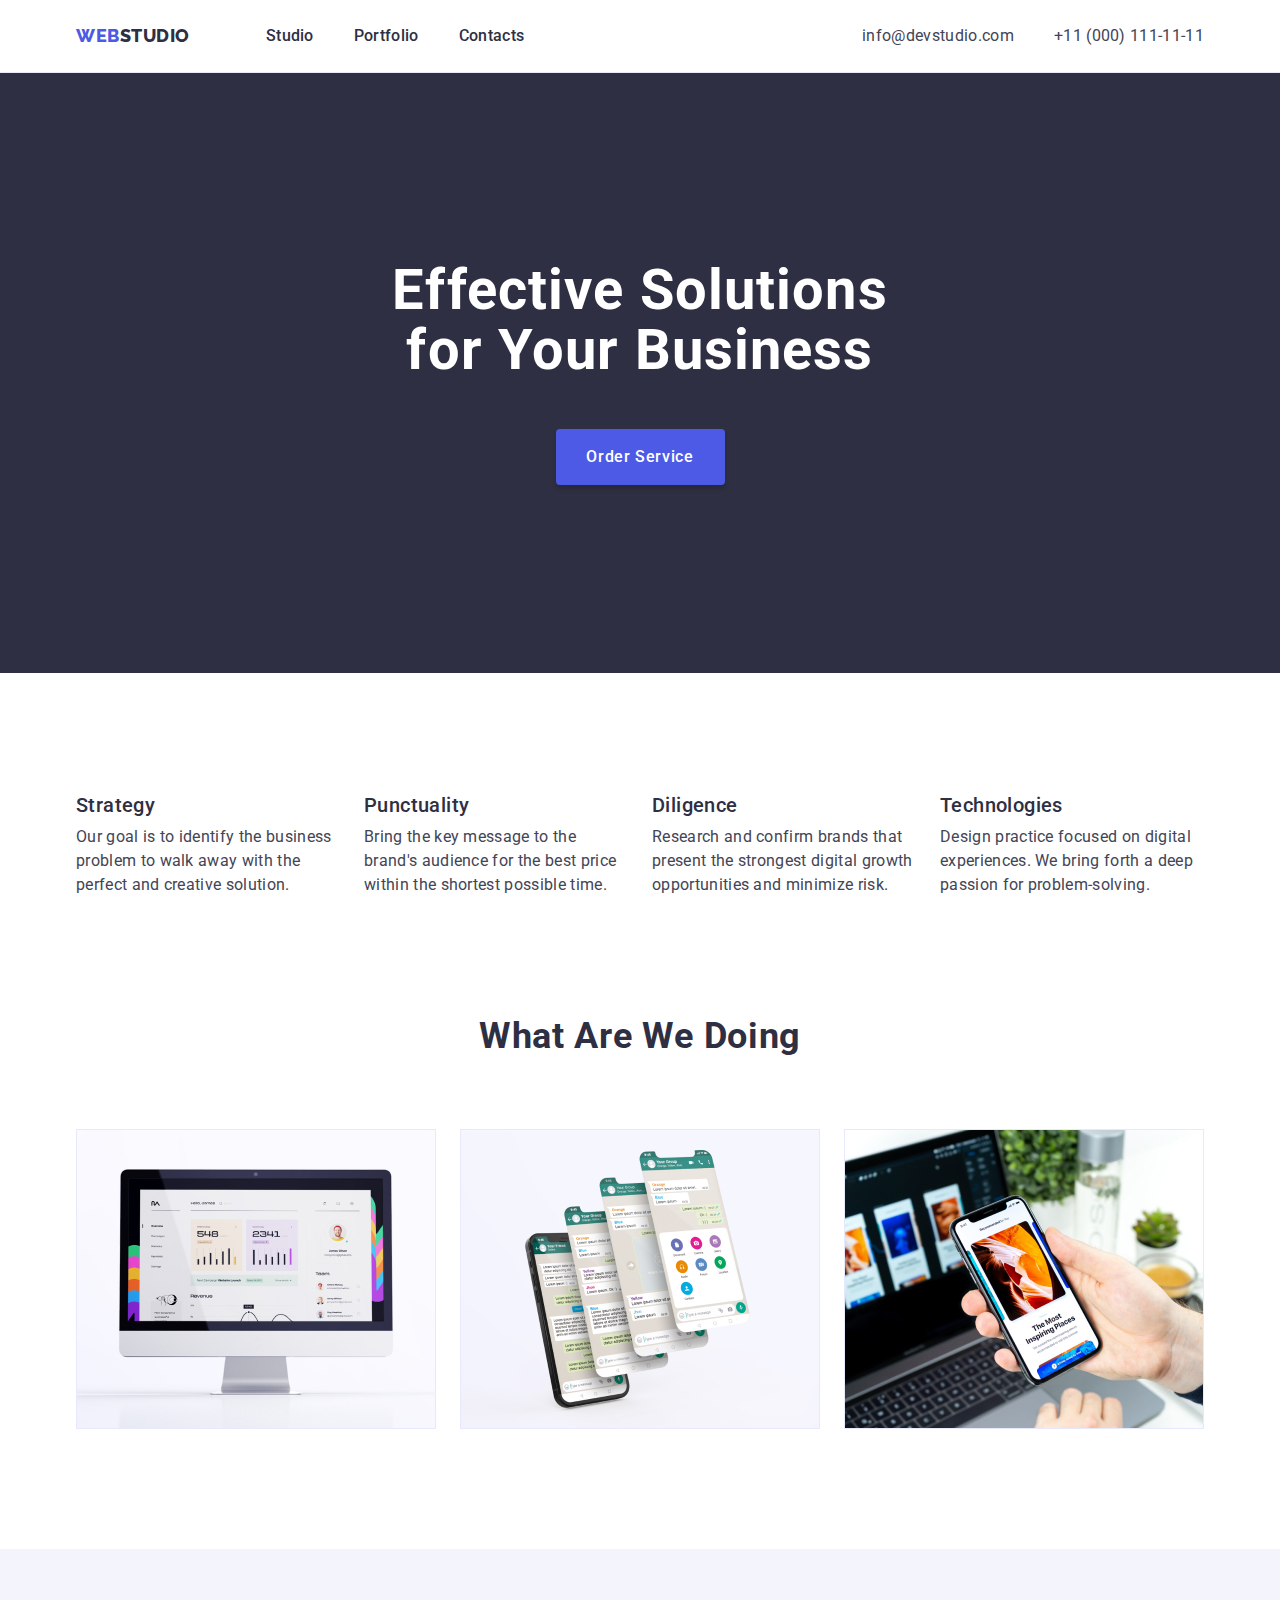
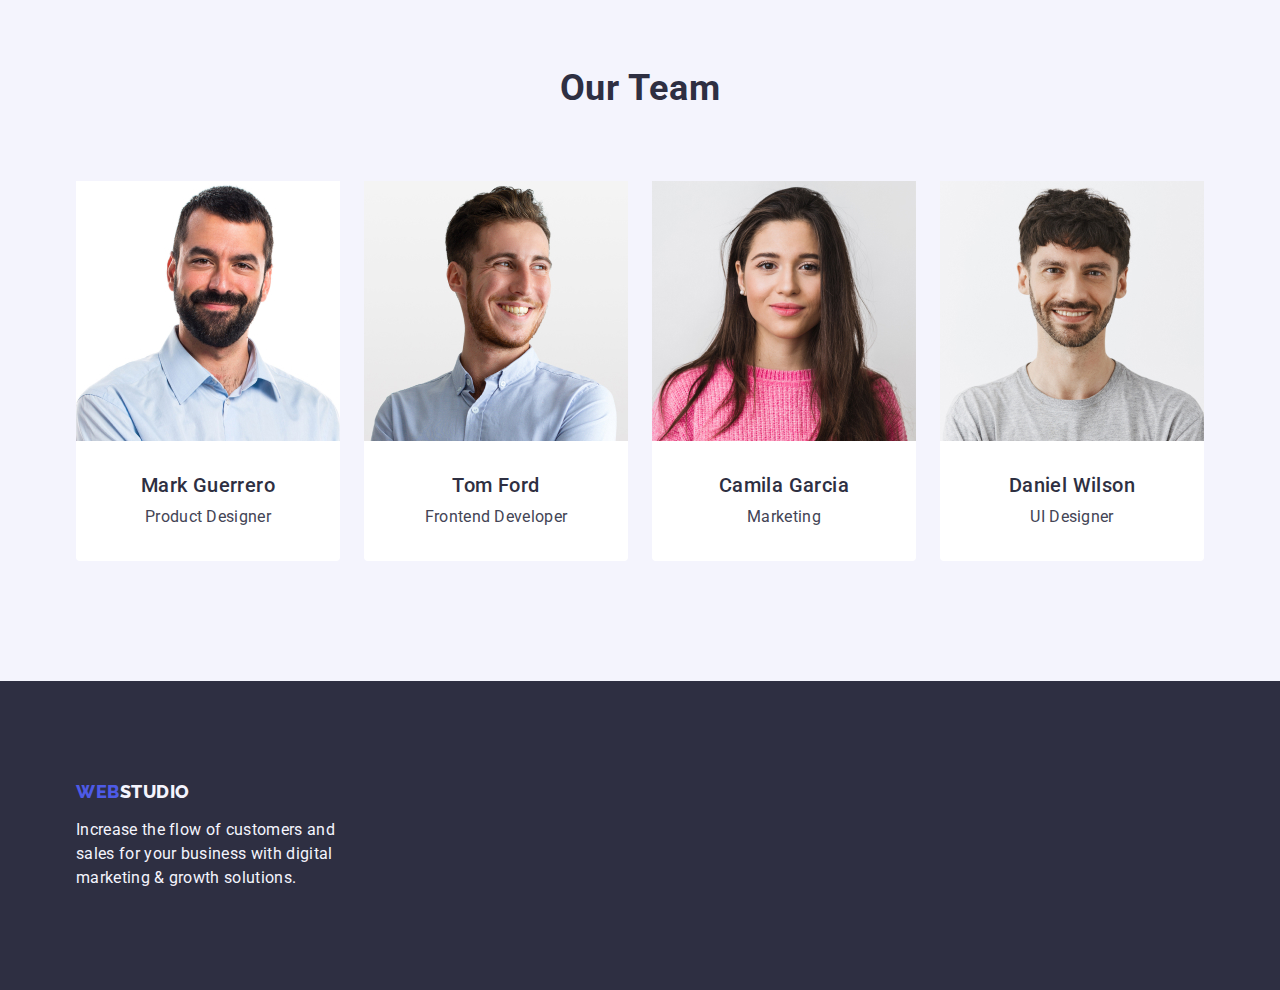
==== commit a30d2bed: "fix6" ====
--- a/index.html
+++ b/index.html
@@ -129,9 +129,7 @@
     <!--footer-->
     <footer class="footer">
       <div class="footer-main container">
-      <a class="link-logo link link-logo-footer" href="./index.html"
-        >Web <span class="logo-footer">Studio</span></a
-      >
+      <a class="link-logo link link-logo-footer" href="./index.html">Web <span class="logo-footer">Studio</span></a>
       <p class="footer-text">
         Increase the flow of customers and sales for your business with digital
         marketing & growth solutions.
--- a/css/styles.css
+++ b/css/styles.css
@@ -260,14 +260,14 @@
 /* footer logo and text */
 .footer {
   background-color: #2e2f42;
-  padding-top: 120px;
-  padding-bottom: 120px;
+  padding-top: 100px;
+  padding-bottom: 100px;
 }
 .logo-footer {
   font-weight: 800;
   font-size: 18px;
   line-height: 21px;
-  display: flex;
+  display: inline-block;
   align-items: center;
   letter-spacing: 0.03em;
   text-transform: uppercase;
@@ -280,7 +280,6 @@
   line-height: 24px;
   letter-spacing: 0.02em;
   color: #f4f4fd;
-  
 }
 
 .link-logo-footer {
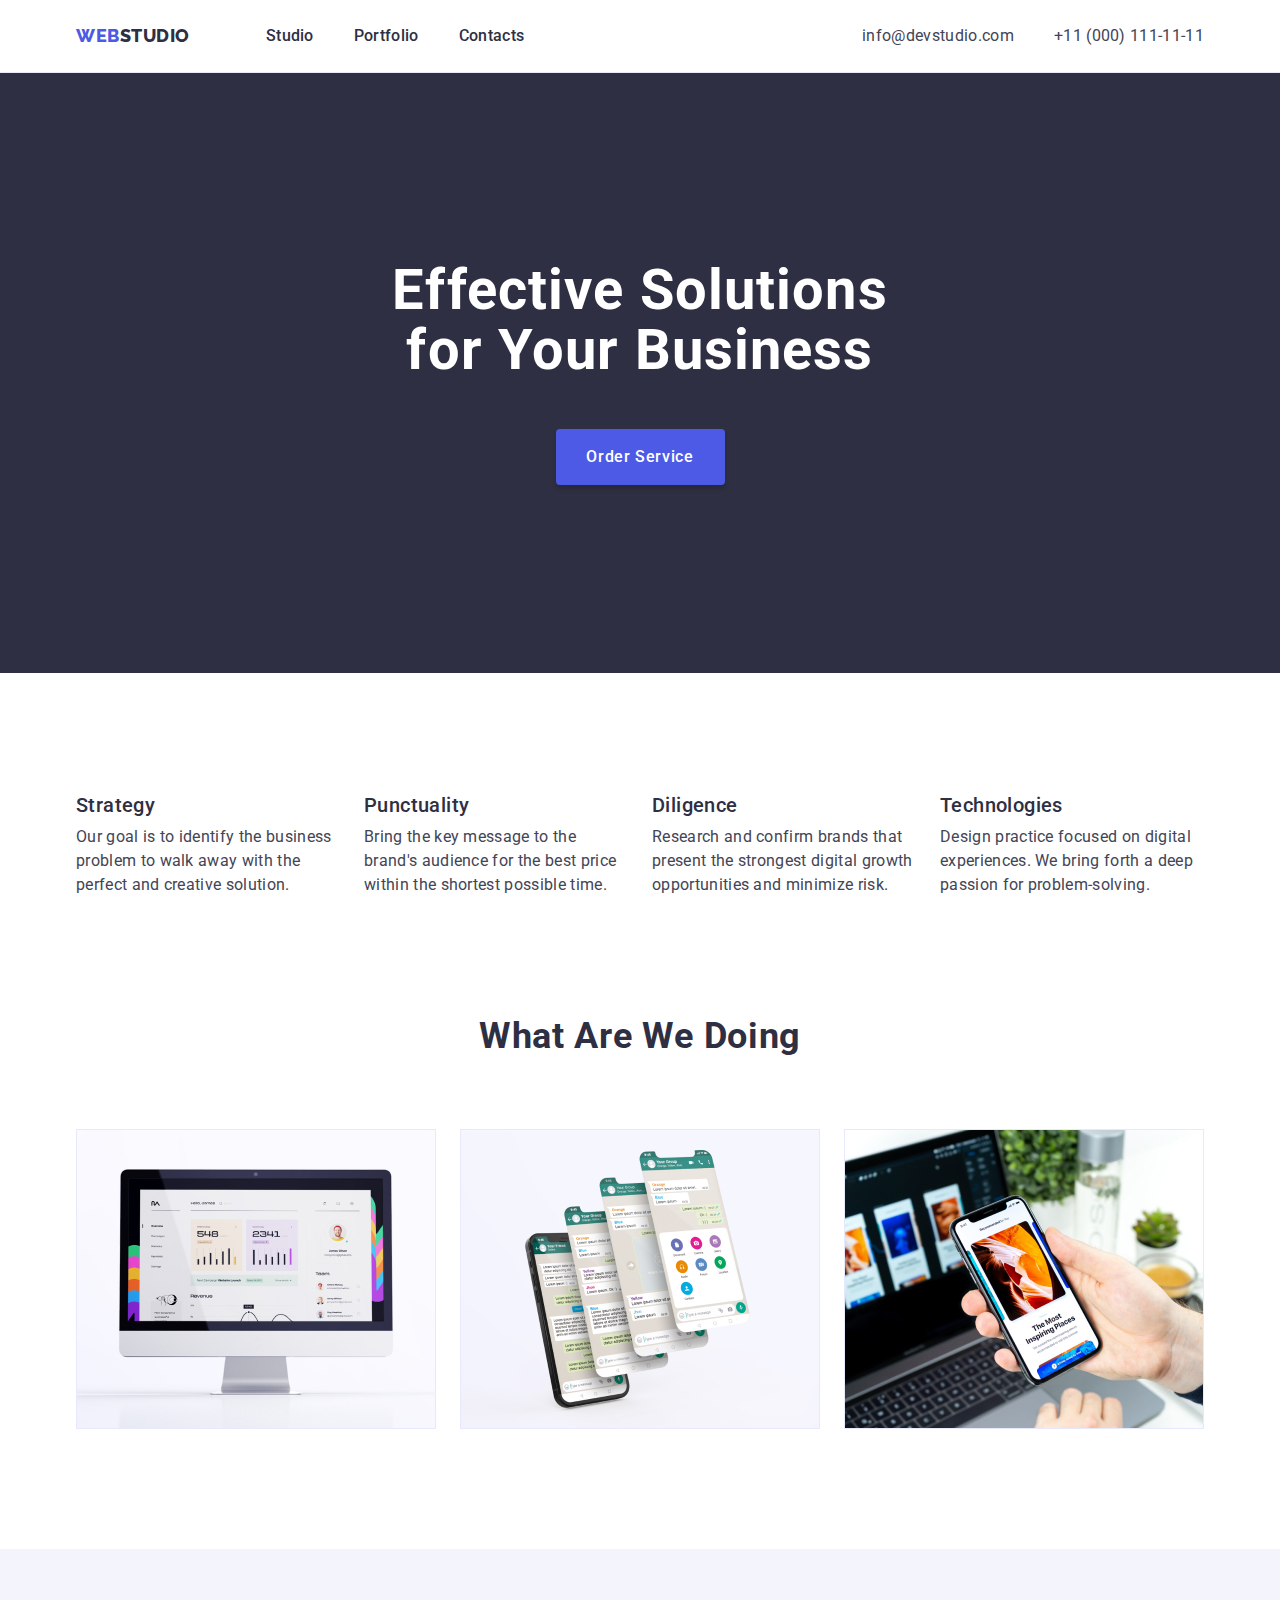
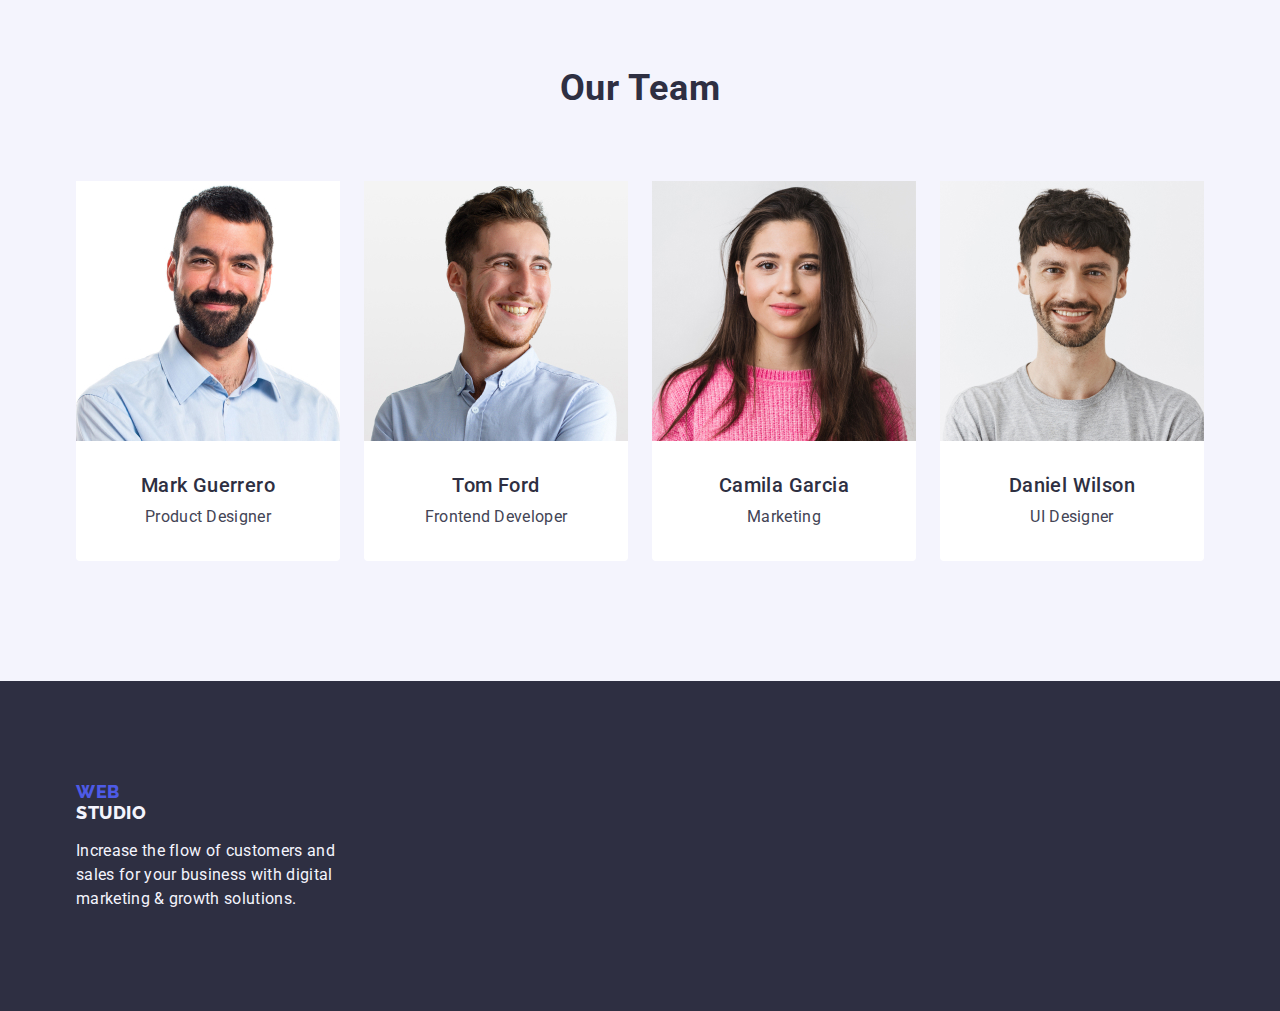
==== commit 38185fa2: "fix7" ====
--- a/index.html
+++ b/index.html
@@ -111,7 +111,7 @@
           </li>
           <li class="team-list-img">
             <img
-              src="./images/mainpage/camilia.jpg"alt="camilia"width="264"/>
+              src="./images/mainpage/camilia.jpg" alt="camilia" width="264"/>
               <div class="team-text">
             <h3 class="team-list-name">Camila Garcia</h3>
             <p class="team-list-prof">Marketing</p></div>
--- a/css/styles.css
+++ b/css/styles.css
@@ -267,7 +267,7 @@
   font-weight: 800;
   font-size: 18px;
   line-height: 21px;
-  display: inline-block;
+  display: flex;
   align-items: center;
   letter-spacing: 0.03em;
   text-transform: uppercase;
@@ -282,7 +282,7 @@
   color: #f4f4fd;
 }
 
-.link-logo-footer {
+.link-logo-footer {display: inline-block;
 margin-bottom: 16px;}
 
 /* PORTFOLIO CSS */
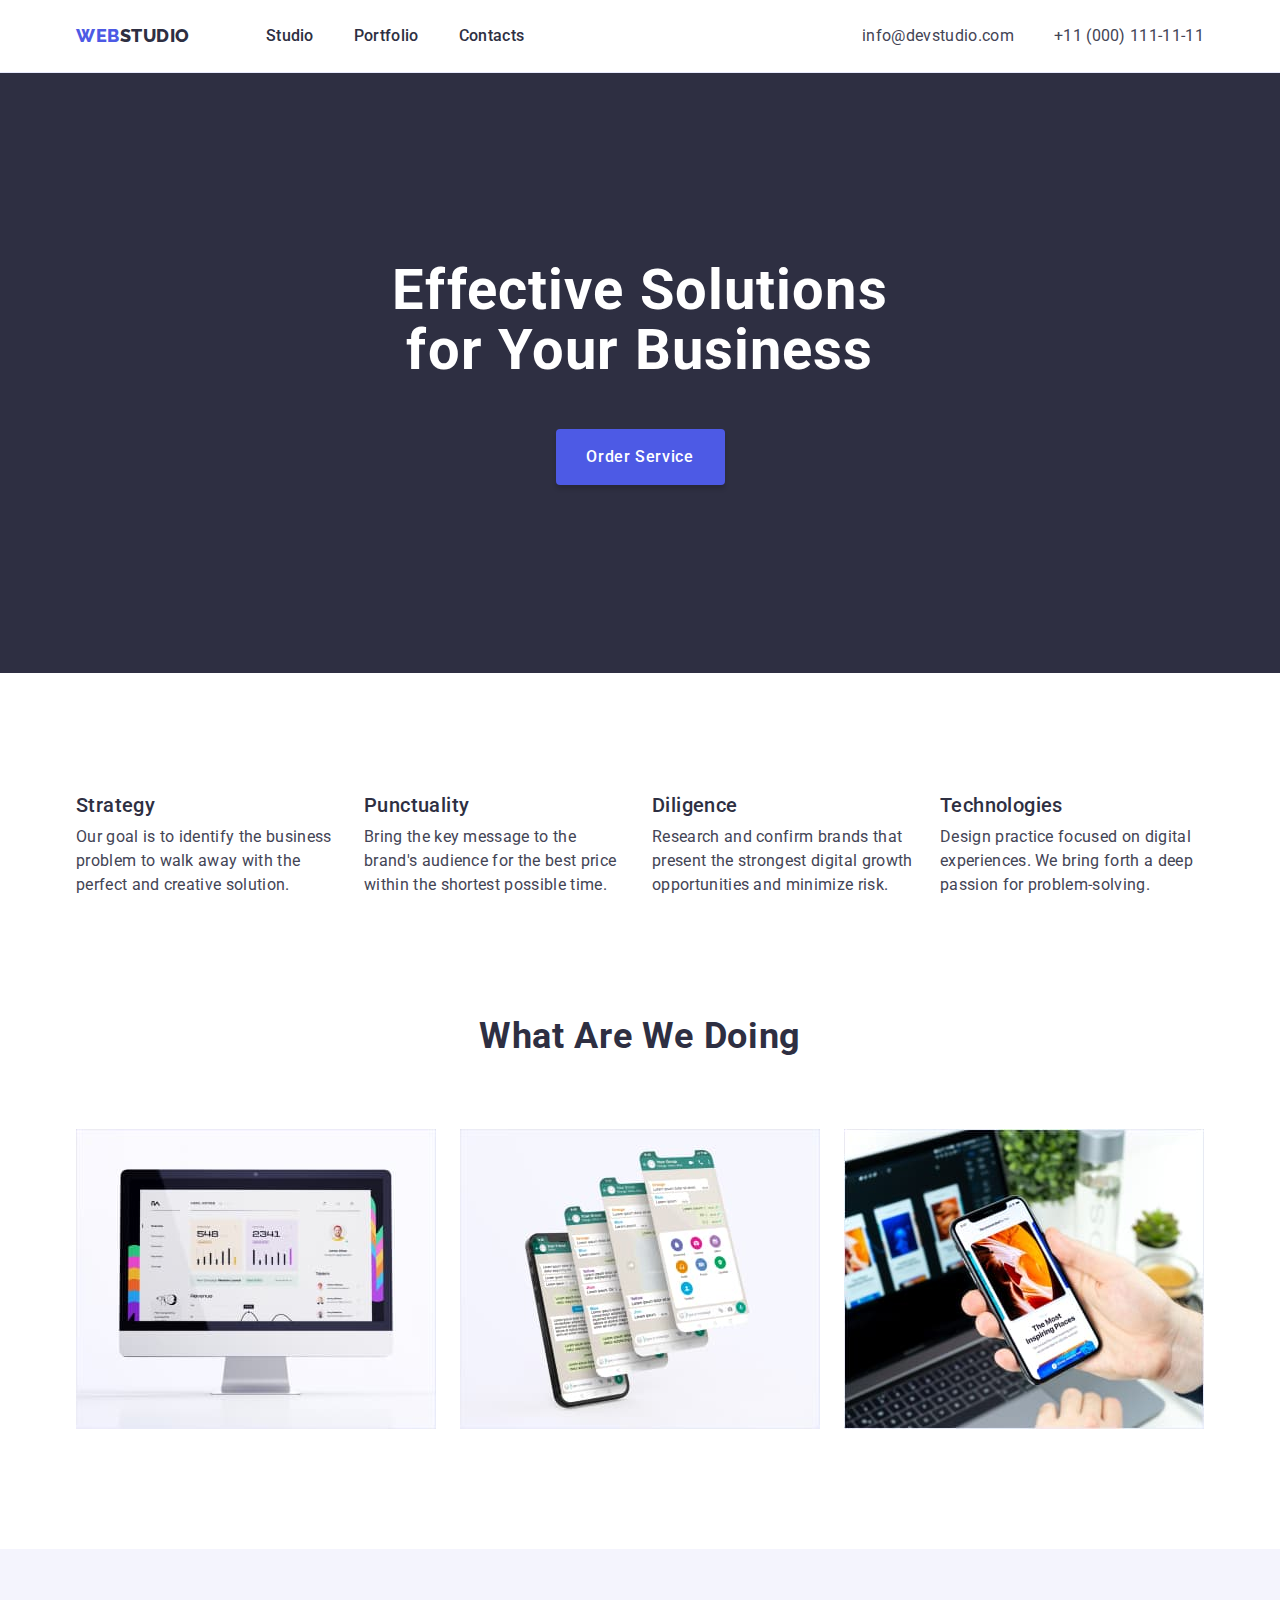
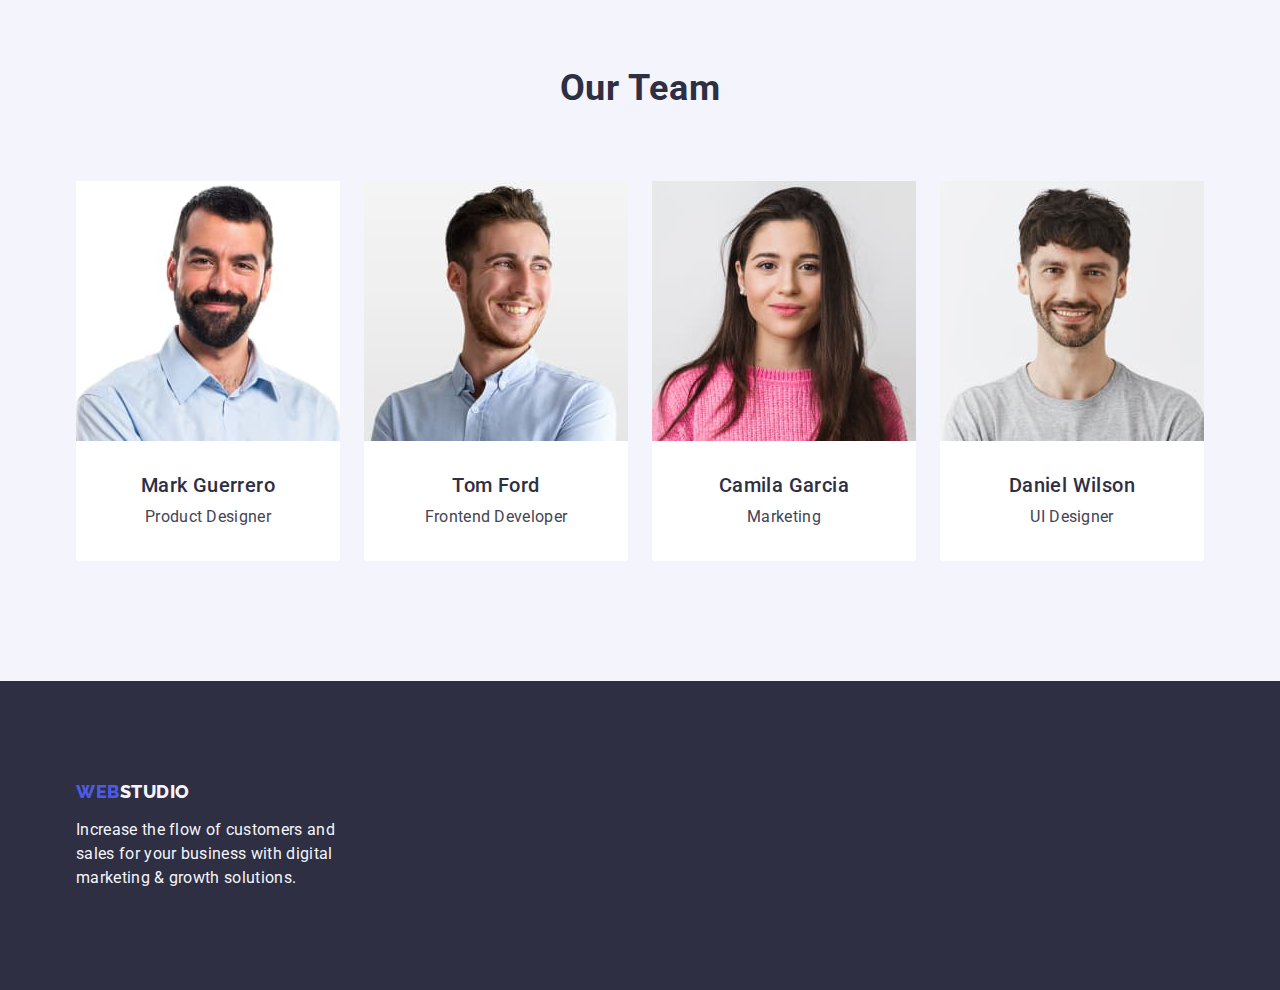
==== commit 79d33bd5: "finall fix" ====
--- a/index.html
+++ b/index.html
@@ -129,7 +129,8 @@
     <!--footer-->
     <footer class="footer">
       <div class="footer-main container">
-      <a class="link-logo link link-logo-footer" href="./index.html">Web <span class="logo-footer">Studio</span></a>
+      <a class="link-logo link link-logo-footer" href="./index.html"
+        >Web<span class="logo-footer">Studio</span></a>
       <p class="footer-text">
         Increase the flow of customers and sales for your business with digital
         marketing & growth solutions.
@@ -137,5 +138,6 @@
     </div>
     </footer>
     <!-- test -->
+
   </body>
 </html>
--- a/css/styles.css
+++ b/css/styles.css
@@ -5,6 +5,7 @@
   --color-sec: #434455;
   --color-main:#2e2f42;
   --color-button:#4d5ae5;
+  --border-button:#e7e9fc;
 }
 body {
   font-family: var(--maint-font);
@@ -20,6 +21,14 @@
 margin-bottom: 0;
 padding-left: 0;}
 img {display: block;}
+
+.container {
+  width: 1158px;
+  margin-left: auto;
+  margin-right: auto;
+  padding-left: 15px;
+  padding-right: 15px}
+
 /* navigation link */
 .link-logo {
   font-family: var(--secondary-font);
@@ -32,6 +41,7 @@
   text-transform: uppercase;
   color: #4d5ae5;
 }
+.link-logo {margin-right: 76px;}
 .logo-studio {
   font-family: var(--secondary-font);
   font-weight: 800;
@@ -55,12 +65,7 @@
 button {
   cursor: pointer;
 }
-.container {
-  width: 1158px;
-  margin-left: auto;
-  margin-right: auto;
-  padding-left: 15px;
-  padding-right: 15px}
+
 
 /* header */
 .main-header {  border-bottom: 1px solid #e7e9fc;}
@@ -68,9 +73,6 @@
 align-items: center;
 }
 
-.list-nav {padding-top: 24px;
-  padding-bottom: 24px}
-
 .list-navigation {
 display: flex;
 gap: 40px;
@@ -80,14 +82,17 @@
 .header-container {display: flex;
   align-items: center;
 }
-.link-logo {margin-right: 76px;}
+
 /* list navigation */
+.list-nav {display: flex;}
   .list-link { 
     font-weight: 500;
     font-size: 16px;
     line-height: 24px;
     letter-spacing: 0.02em;
-    color: var(--color-main);}
+    color: var(--color-main);
+    padding-top: 24px;
+    padding-bottom: 24px;}
     .list-link:hover,
     .list-link:focus {color: #404BBF;}
     .list-link:visited {color:#2E2F42;}
@@ -258,6 +263,7 @@
   text-align: center;
 }
 /* footer logo and text */
+.link-logo-footer {display: inline-block;}
 .footer {
   background-color: #2e2f42;
   padding-top: 100px;
@@ -267,7 +273,7 @@
   font-weight: 800;
   font-size: 18px;
   line-height: 21px;
-  display: flex;
+  
   align-items: center;
   letter-spacing: 0.03em;
   text-transform: uppercase;
@@ -282,8 +288,9 @@
   color: #f4f4fd;
 }
 
-.link-logo-footer {display: inline-block;
-margin-bottom: 16px;}
+.link-logo-footer {
+margin-bottom: 16px;
+margin-right: 0;}
 
 /* PORTFOLIO CSS */
 /* PORTFOLIO CSS */
@@ -301,16 +308,20 @@
   text-align: center;
   letter-spacing: 0.04em;
   color: var(--color-button);
+  border:1px solid var(--border-button);
   background: #f4f4fd;
-  box-shadow: 0px 3px 1px rgba(0, 0, 0, 0.1), 0px 2px 1px rgba(0, 0, 0, 0.08),
-    0px 2px 2px rgba(0, 0, 0, 0.12);
+  
   border-radius: 4px;
   cursor: pointer;
+  padding: 12px 24px;
 }
 .portfolio-btn:focus,
 .portfolio-btn:hover
 { background-color: #404BBF;
-color: #FFFFFF;}
+color: #FFFFFF;
+border: 1px solid transparent;
+box-shadow: 0px 3px 1px rgba(0, 0, 0, 0.1), 0px 2px 1px rgba(0, 0, 0, 0.08),
+    0px 2px 2px rgba(0, 0, 0, 0.12);}
 /* photo list */
 .photo-name {
   font-weight: 500;
@@ -326,3 +337,22 @@
   letter-spacing: 0.02em;
   color: #434455;
 }
+.portfolio-section {padding-top: 96px;
+padding-bottom: 120px;}
+
+.buttons-filters {display: flex;
+justify-content: center;
+gap: 24px;
+margin-bottom: 72px;}
+/* photo main  */
+.photo-port {display: flex;
+flex-wrap: wrap;
+gap: 48px 24px;}
+
+.photo-port-list {width: calc((100% - 48px) / 3);}
+
+.photo-name-tag {padding: 32px 16px;
+  border: 1px solid #e7e9fc;
+  border-top: none;
+}
+.photo-name {margin-bottom: 8px;}
